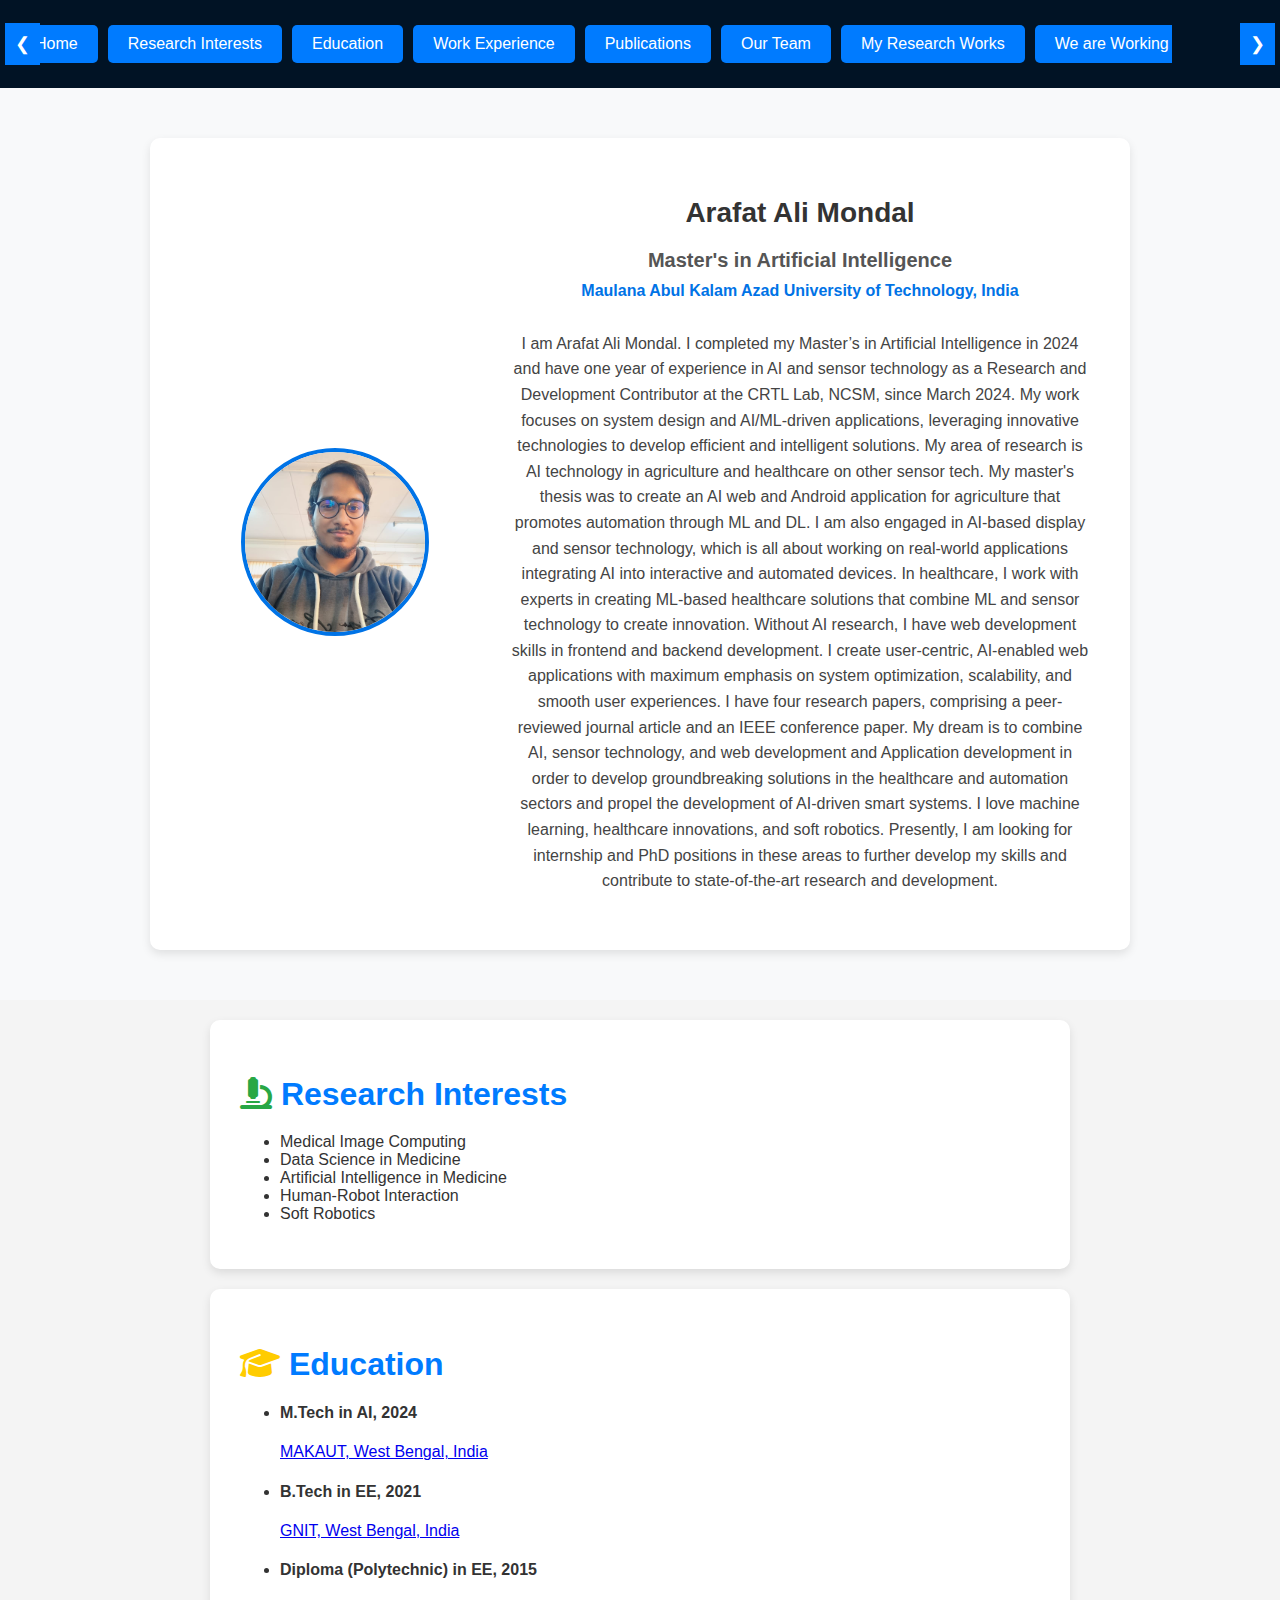
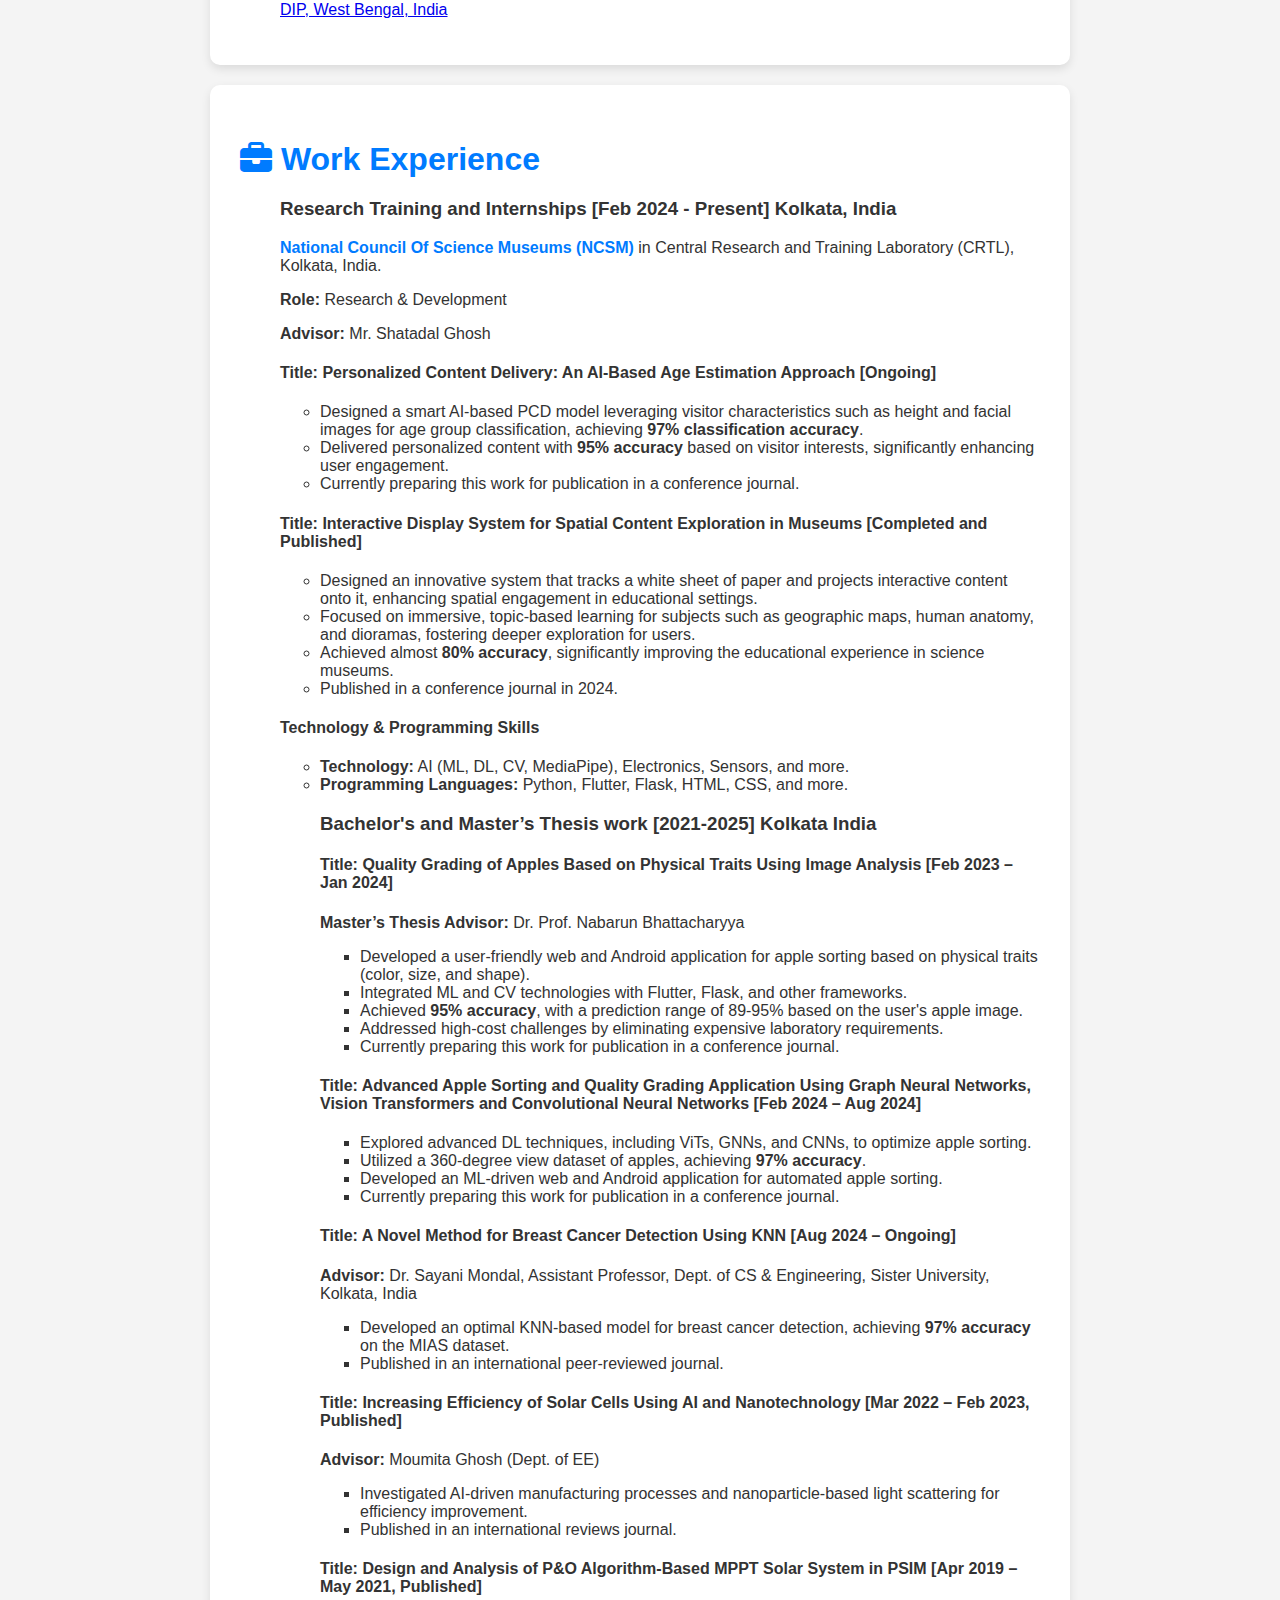
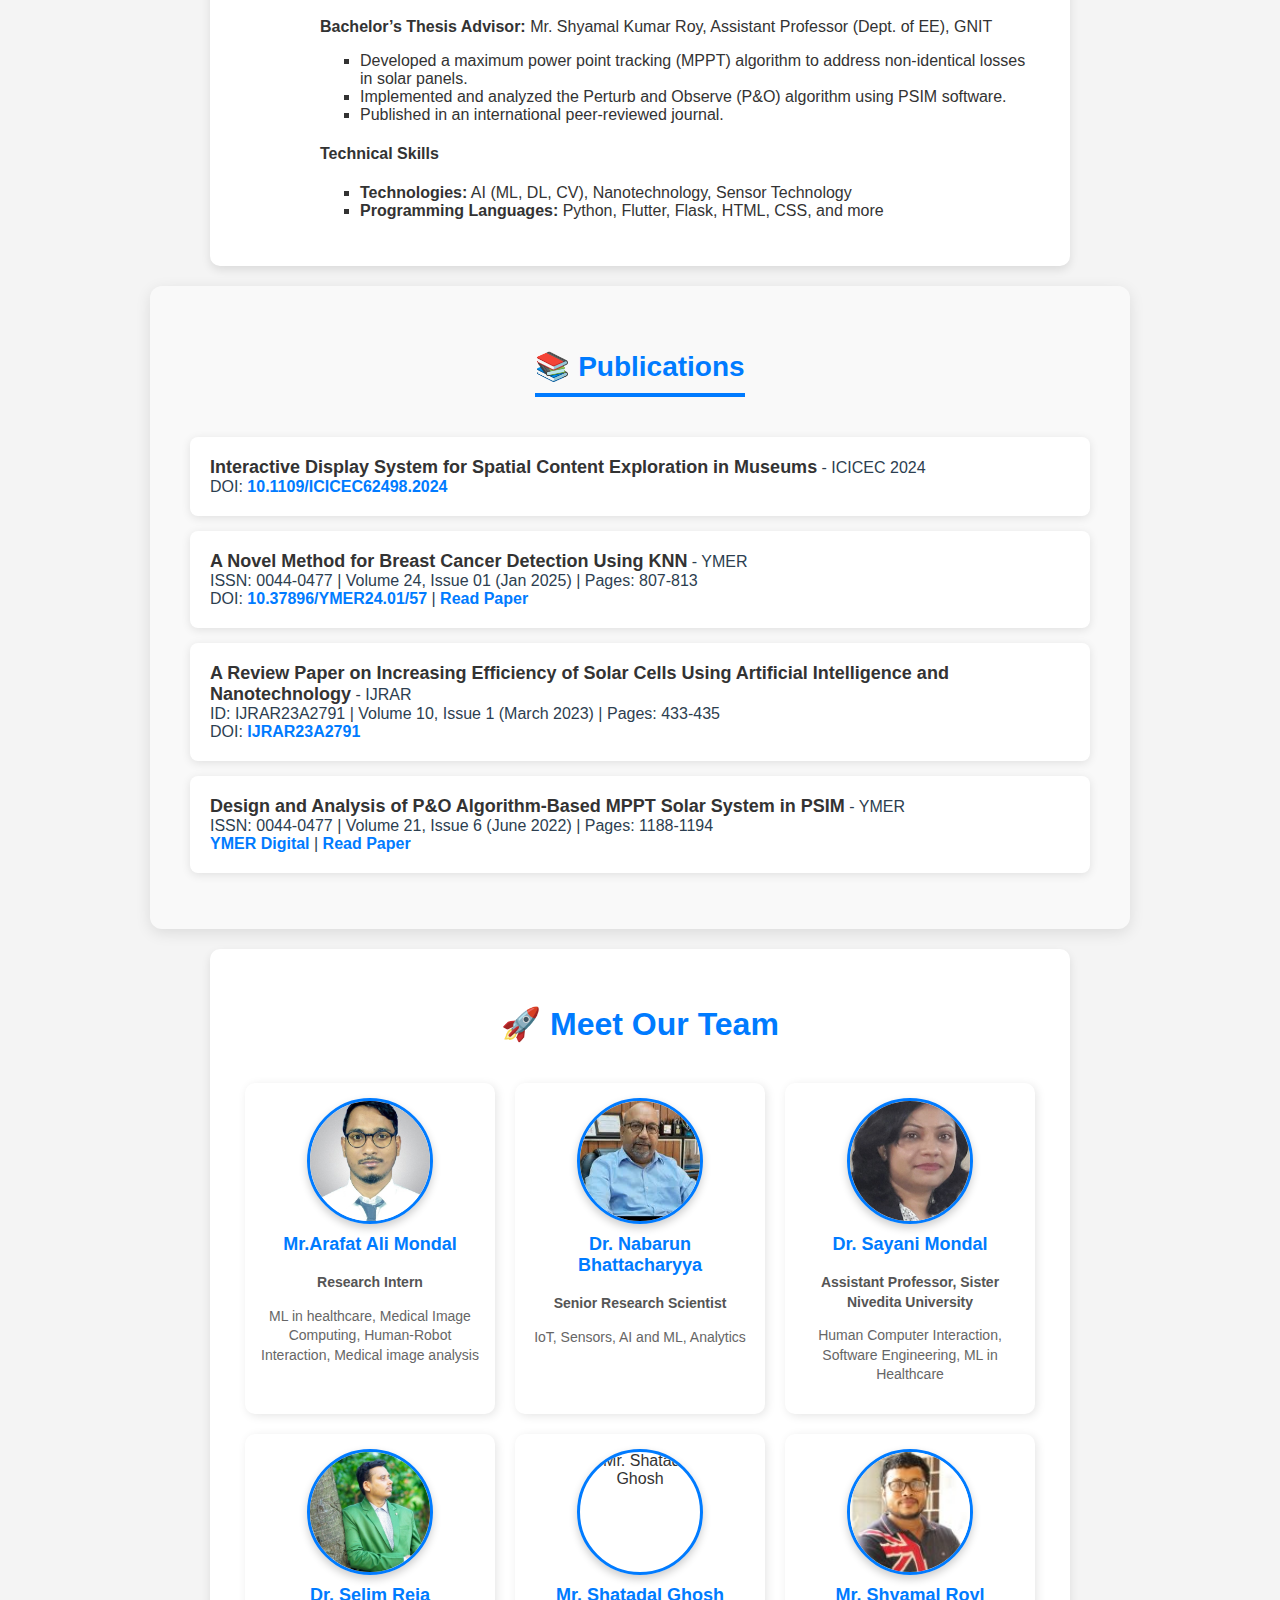
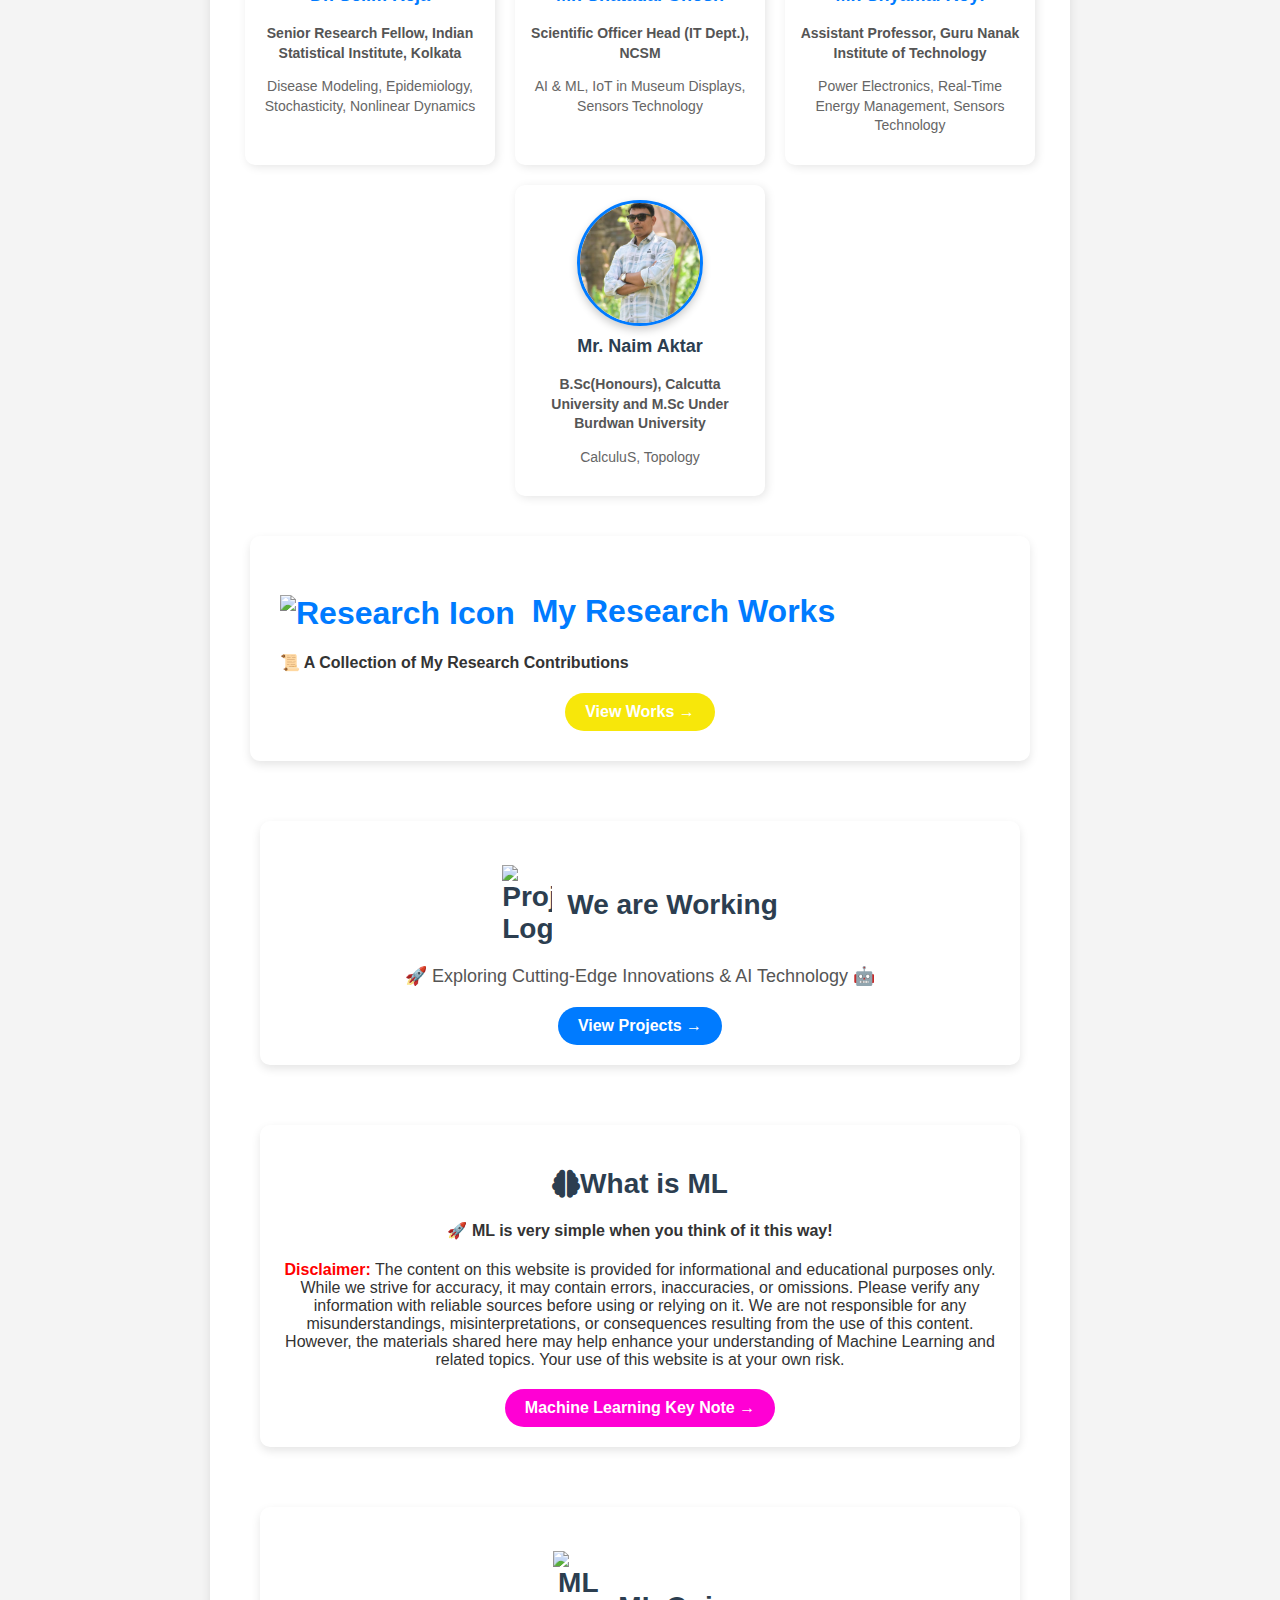
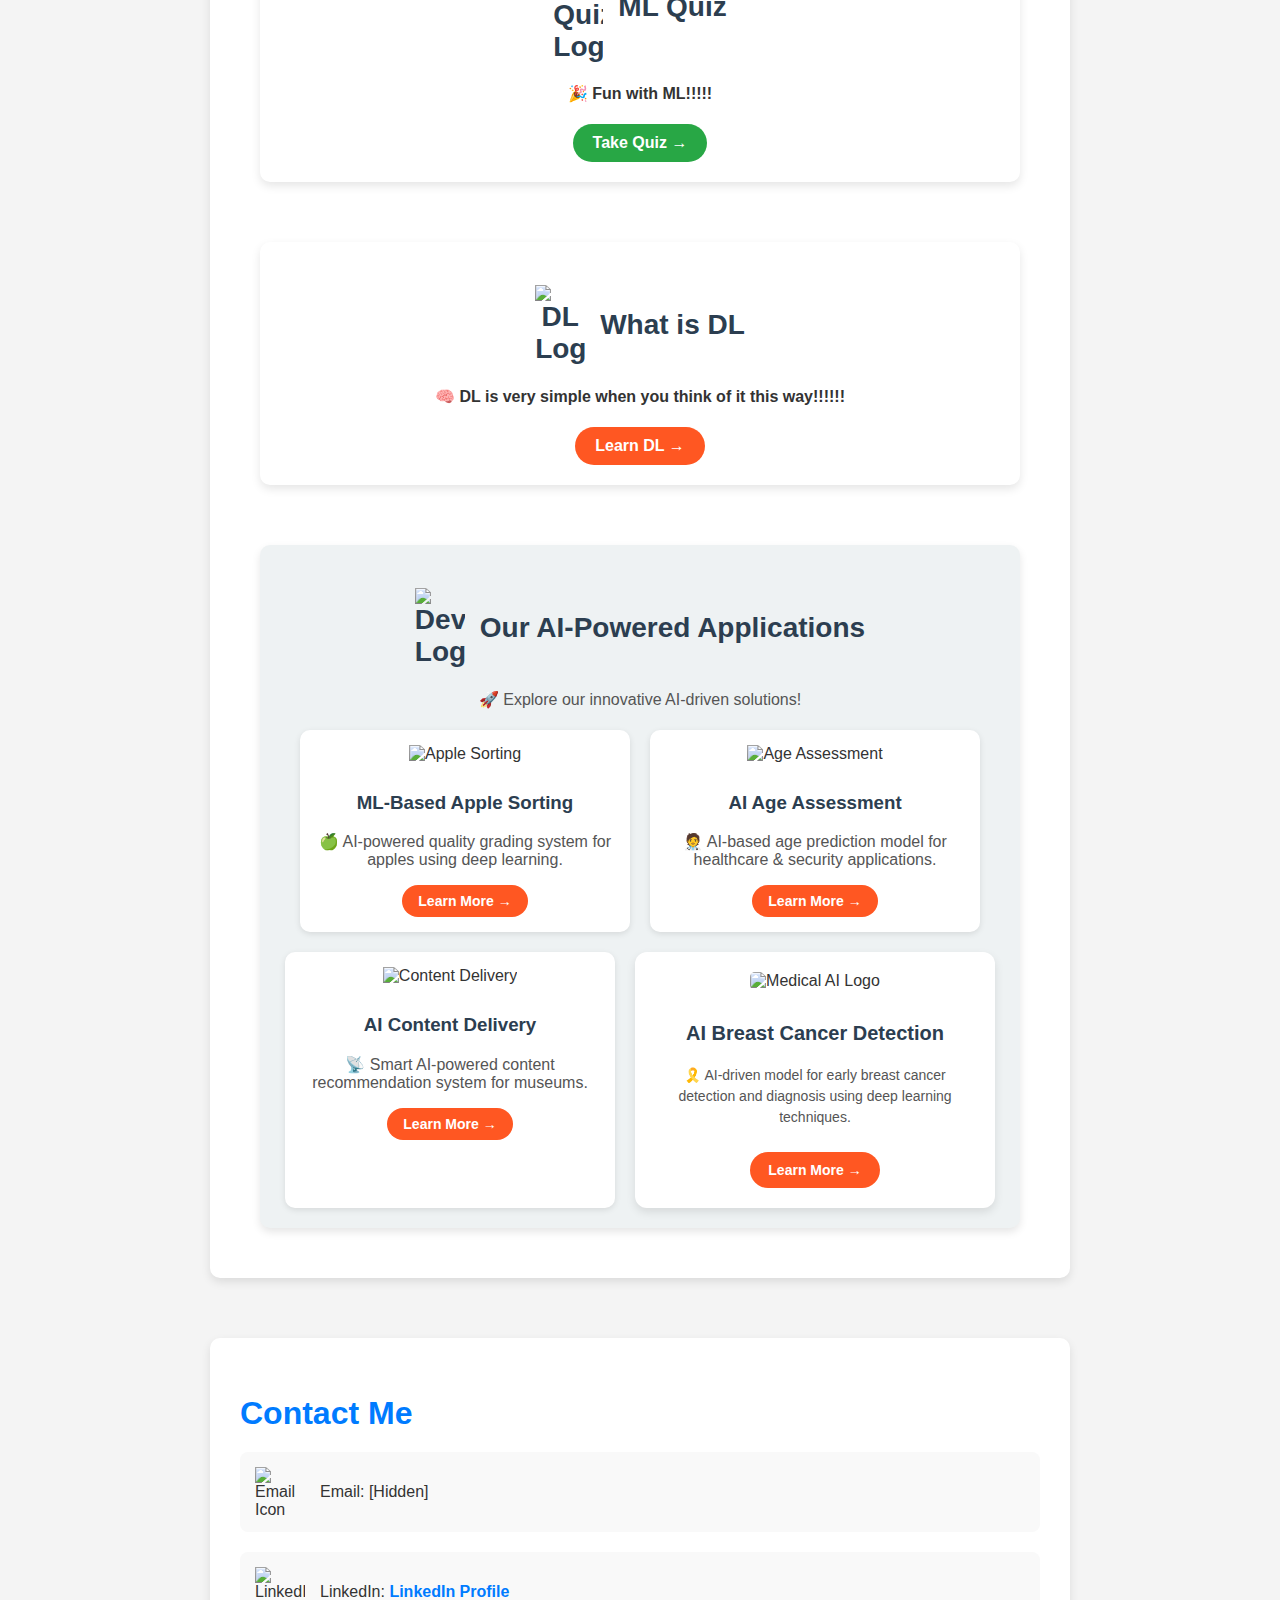
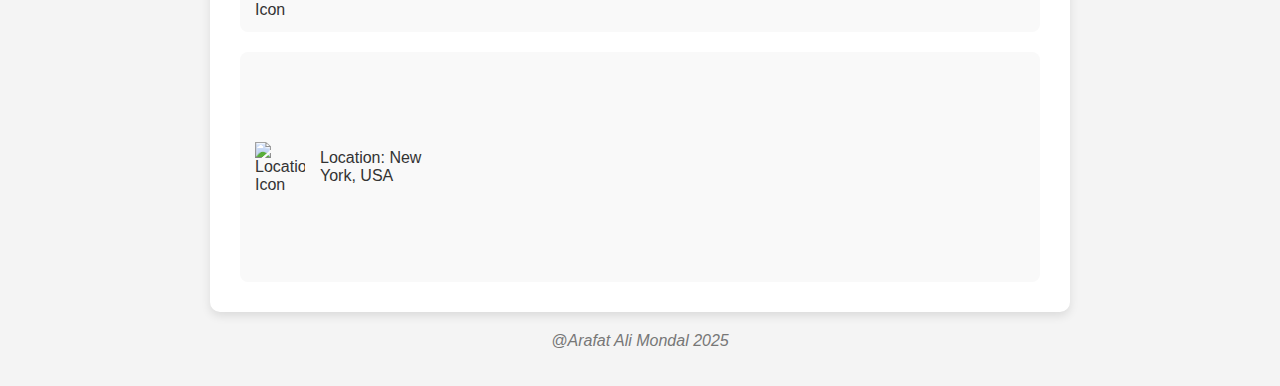
==== index.html @ c60c985b "Update index.html" ====
<!DOCTYPE html>
<html lang="en">
<head>
    <meta charset="UTF-8">
    <meta name="viewport" content="width=device-width, initial-scale=1.0">
    <title>AI Lab - Arafat Ali Mondal</title>
    <link rel="stylesheet" href="https://cdnjs.cloudflare.com/ajax/libs/font-awesome/6.4.2/css/all.min.css">
    <style>
        /* General Styles */
        body {
            font-family: Arial, sans-serif;
            margin: 0;
            padding: 0;
            background: #f4f4f4;
            color: #333;
            transition: background 0.5s ease, color 0.5s ease;
        }

        /* Horizontal Scrollable Navigation */
        .scroll-nav-container {
            display: flex;
            align-items: center;
            background: #011325;
            padding: 10px 0;
            position: relative;
        }

        .scroll-nav {
            display: flex;
            overflow-x: auto;
            scroll-behavior: smooth;
            white-space: nowrap;
            width: 90%;
            padding: 10px;
            scrollbar-width: none; /* Hide scrollbar for Firefox */
        }

        .scroll-nav::-webkit-scrollbar {
            display: none; /* Hide scrollbar for Chrome, Safari */
        }

        .scroll-nav a {
            flex: 0 0 auto;
            padding: 10px 20px;
            margin: 5px;
            background: #007bff;
            color: white;
            text-decoration: none;
            border-radius: 5px;
            transition: background 0.3s;
        }

        .scroll-nav a:hover {
            background: #0056b3;
        }

        /* Scroll Buttons */
        .scroll-btn {
            background: #007bff;
            color: white;
            border: none;
            padding: 10px;
            font-size: 18px;
            cursor: pointer;
            position: absolute;
            top: 50%;
            transform: translateY(-50%);
            z-index: 100;
        }

        .scroll-btn.left {
            left: 5px;
        }

        .scroll-btn.right {
            right: 5px;
        }

        .scroll-btn:hover {
            background: #0056b3;
        }
    </style>
</head>
<body>

    <!-- Scrollable Navigation Bar -->
    <div class="scroll-nav-container">
        <button class="scroll-btn left" onclick="scrollLeftNav()">❮</button>
        <div class="scroll-nav" id="scrollNav">
                <a href="#home">Home</a>
                <a href="#research-interests">Research Interests</a>
                <a href="#education">Education </a>
                <a href="#work-experience">Work Experience</a>
                <a href="#publications">Publications</a>
                <a href="#ourteam">Our Team</a>
                <a href="#On Going Projects">My Research Works</a>
                <a href="#We are Working">We are Working</a>

                <!-- <li><a href="#My research works">On Going Projects</a></li> -->
                <a href="#ml">What is ML </a>
                <a href="#ml">ML Quiz Game</a>
                <a href="#DL">What is DL</a>
                <a href="#our-application">Our Application</a>

                <!-- <li><a href="#OurTeam">Our Team</a></li> -->
            <a href="#contact">Contact</a>
        </div>
        <button class="scroll-btn right" onclick="scrollRightNav()">❯</button>
    </div>

    <script>
        function scrollLeftNav() {
            document.getElementById("scrollNav").scrollBy({
                left: -150,
                behavior: "smooth"
            });
        }

        function scrollRightNav() {
            document.getElementById("scrollNav").scrollBy({
                left: 150,
                behavior: "smooth"
            });
        }
    </script>

    </div>

        </section> 
        <section class="hero" id="home">
            <div class="hero-container">
                <!-- Left: Profile Image -->
                <div class="hero-image">
                    <img src="my image .jpg"  alt="Arafat Ali Mondal">
                </div>
        
                <!-- Right: Content -->
                <div class="hero-content">
                    <h1>Arafat Ali Mondal</h1>
                    <h3>Master's in Artificial Intelligence</h3>
                    <a href="https://www.makautexam.net/" target="_blank" class="university-link">
                        Maulana Abul Kalam Azad University of Technology, India
                    </a>
                    <p>I am Arafat Ali Mondal. I completed my Master’s in Artificial Intelligence in 2024 and have one year of experience in AI and sensor technology as a Research and Development Contributor at the CRTL Lab, NCSM, since March 2024. My work focuses on system design and AI/ML-driven applications, leveraging innovative technologies to develop efficient and intelligent solutions. My area of research is AI technology in agriculture and healthcare on other sensor tech. My master's thesis was to create an AI web and Android application for agriculture that promotes automation through ML and DL. I am also engaged in AI-based display and sensor technology, which is all about working on real-world applications integrating AI into interactive and automated devices. In healthcare, I work with experts in creating ML-based healthcare solutions that combine ML and sensor technology to create innovation. Without AI research, I have web development skills in frontend and backend development. I create user-centric, AI-enabled web applications with maximum emphasis on system optimization, scalability, and smooth user experiences. I have four research papers, comprising a peer-reviewed journal article and an IEEE conference paper. My dream is to combine AI, sensor technology, and web development and Application development in order to develop groundbreaking solutions in the healthcare and automation sectors and propel the development of AI-driven smart systems. I love machine learning, healthcare innovations, and soft robotics. Presently, I am looking for internship and PhD positions in these areas to further develop my skills and contribute to state-of-the-art research and development. 
                    </p>
        </section>
        <!-- Research Interests -->
        <section id="research-interests" class="content-box">
            <h2>
                <i class="fas fa-microscope" style="color: #28a745;"></i> Research Interests
            </h2>
            <ul>
                <li>Medical Image Computing</li>
                <li>Data Science in Medicine</li>
                <li>Artificial Intelligence in Medicine</li>
                <li>Human-Robot Interaction</li>
                <li>Soft Robotics</li>
            </ul>
        </section>

        <!-- Education -->
        <section id="education" class="content-box">
            <h2>
                <i class="fas fa-graduation-cap" style="color: #ffcc00;"></i> Education
            </h2>
            <ul>
                <li>
                    <h4>M.Tech in AI, 2024</h4>
                    <a href="https://www.makautexam.net/" target="_blank">
                        MAKAUT, West Bengal, India
                    </a>
                </li>
                <li>
                    <h4>B.Tech in EE, 2021</h4>
                    <a href="https://gnit.ac.in/" target="_blank">
                        GNIT, West Bengal, India
                    </a>
                </li>
                <li>
                    <h4>Diploma (Polytechnic) in EE, 2015</h4>
                    <a href="https://www.dip.rahul.ac.in/" target="_blank">
                        DIP, West Bengal, India
                    </a>
                </li>
            </ul>
        </section>
    </div>

    <script>
        function toggleSidebar() {
            const sidebar = document.getElementById("sidebar");
            sidebar.classList.toggle("active");
        }
    </script>
 <head>
    <link rel="stylesheet" href="https://cdnjs.cloudflare.com/ajax/libs/font-awesome/6.4.2/css/all.min.css">
</head>
<body>


             <section id="work-experience" class="content-box">
    <h2>
        <i class="fas fa-briefcase" style="color: #007bff;"></i> Work Experience
    </h2>
    <ul>
        <head> 
<h3>Research Training and Internships [Feb 2024 - Present] Kolkata, India</h3>
<p>
    <a href="https://ncsm.gov.in/" target="_blank" style="text-decoration: none; font-weight: bold; color: #007BFF;">
        National Council Of Science Museums (NCSM)
    </a> 
    in Central Research and Training Laboratory (CRTL), Kolkata, India.
</p>
<p><strong>Role:</strong> Research & Development </p>
    </p> <strong>Advisor:</strong> Mr. Shatadal Ghosh</p>
<h4>Title: Personalized Content Delivery: An AI-Based Age Estimation Approach  [Ongoing]</h4>
<ul>
    <li>Designed a smart AI-based PCD model leveraging visitor characteristics such as height and facial images for age group classification, achieving <strong>97% classification accuracy</strong>.</li>
    <li>Delivered personalized content with <strong>95% accuracy</strong> based on visitor interests, significantly enhancing user engagement.</li>
    <li>Currently preparing this work for publication in a conference journal.</li>
</ul>

<h4> Title: Interactive Display System for Spatial Content Exploration in Museums  [Completed and Published] </h4>
<ul>
    <li>Designed an innovative system that tracks a white sheet of paper and projects interactive content onto it, enhancing spatial engagement in educational settings.</li>
    <li>Focused on immersive, topic-based learning for subjects such as geographic maps, human anatomy, and dioramas, fostering deeper exploration for users.</li>
    <li>Achieved almost <strong>80% accuracy</strong>, significantly improving the educational experience in science museums.</li>
    <li>Published in a conference journal in 2024.</li>
</ul>

<h4>Technology & Programming Skills</h4>
<ul>
    <li><strong>Technology:</strong> AI (ML, DL, CV, MediaPipe), Electronics, Sensors, and more.</li>
    <li><strong>Programming Languages:</strong> Python, Flutter, Flask, HTML, CSS, and more.</li>
<h3>Bachelor's and Master’s Thesis work [2021-2025]  Kolkata India</h3>

<h4> Title: Quality Grading of Apples Based on Physical Traits Using Image Analysis [Feb 2023 – Jan 2024]</h4>
<p><strong>Master’s Thesis Advisor:</strong> Dr. Prof. Nabarun Bhattacharyya </p>
<ul>
    <li>Developed a user-friendly web and Android application for apple sorting based on physical traits (color, size, and shape).</li>
    <li>Integrated ML and CV technologies with Flutter, Flask, and other frameworks.</li>
    <li>Achieved <strong>95% accuracy</strong>, with a prediction range of 89-95% based on the user's apple image.</li>
    <li>Addressed high-cost challenges by eliminating expensive laboratory requirements.</li>
    <li>Currently preparing this work for publication in a conference journal.</li>
</ul>

<h4>Title: Advanced Apple Sorting and Quality Grading Application Using Graph Neural Networks, Vision Transformers and Convolutional Neural Networks [Feb 2024 – Aug 2024]</h4>
<ul>
    <li>Explored advanced DL techniques, including ViTs, GNNs, and CNNs, to optimize apple sorting.</li>
    <li>Utilized a 360-degree view dataset of apples, achieving <strong>97% accuracy</strong>.</li>
    <li>Developed an ML-driven web and Android application for automated apple sorting.</li>
    <li>Currently preparing this work for publication in a conference journal.</li>
</ul>

<h4>Title: A Novel Method for Breast Cancer Detection Using KNN  [Aug 2024 – Ongoing]</h4>
<strong>Advisor:</strong> Dr. Sayani Mondal, Assistant Professor, Dept. of CS & Engineering, Sister University, Kolkata, India</p>
<ul>
    <li>Developed an optimal KNN-based model for breast cancer detection, achieving <strong>97% accuracy</strong> on the MIAS dataset.</li>
    <li>Published in an international peer-reviewed journal.</li>
</ul>

<h4> Title: Increasing Efficiency of Solar Cells Using AI and Nanotechnology  [Mar 2022 – Feb 2023, Published]</h4>
<strong>Advisor:</strong> Moumita Ghosh (Dept. of EE)</p>
<ul>
    <li>Investigated AI-driven manufacturing processes and nanoparticle-based light scattering for efficiency improvement.</li>
    <li>Published in an international reviews journal.</li>
</ul>

<h4>Title: Design and Analysis of P&O Algorithm-Based MPPT Solar System in PSIM  [Apr 2019 – May 2021, Published]</h4>
 <strong>Bachelor’s Thesis Advisor:</strong> Mr. Shyamal Kumar Roy, Assistant Professor (Dept. of EE), GNIT</p>
<ul>
    <li>Developed a maximum power point tracking (MPPT) algorithm to address non-identical losses in solar panels.</li>
    <li>Implemented and analyzed the Perturb and Observe (P&O) algorithm using PSIM software.</li>
    <li>Published in an international peer-reviewed journal.</li>
</ul>

<h4>Technical Skills</h4>
<ul>
    <li><strong>Technologies:</strong> AI (ML, DL, CV), Nanotechnology, Sensor Technology</li>
    <li><strong>Programming Languages:</strong> Python, Flutter, Flask, HTML, CSS, and more</li>
</ul>
</section>
</ul>
</section>
<section id="publications" class="content-box">
    <h2>📚 Publications</h2>
    <ul>
        <head>
            <style>
                /* Modern Publications Section Styling */
                #publications {
                    background: #f9f9f9;
                    color: #2c3e50;
                    padding: 40px;
                    border-radius: 12px;
                    box-shadow: 0 4px 15px rgba(0, 0, 0, 0.1);
                    width: 80%;
                    max-width: 900px;
                    margin: auto;
                    font-family: 'Poppins', sans-serif;
                    text-align: center;
                }

                #publications h2 {
                    font-size: 28px;
                    color: #007bff;
                    border-bottom: 4px solid #007bff;
                    display: inline-block;
                    padding-bottom: 10px;
                    margin-bottom: 20px;
                }

                #publications ul {
                    list-style: none;
                    padding: 0;
                    margin-top: 20px;
                }

                #publications li {
                    background: #ffffff;
                    padding: 20px;
                    margin: 15px 0;
                    border-radius: 8px;
                    box-shadow: 0 2px 10px rgba(0, 0, 0, 0.1);
                    transition: transform 0.2s;
                    text-align: left;
                }

                #publications li:hover {
                    transform: translateY(-3px);
                }

                #publications strong {
                    font-size: 18px;
                    color: #333;
                }

                #publications a {
                    color: #007bff;
                    text-decoration: none;
                    font-weight: bold;
                }

                #publications a:hover {
                    text-decoration: underline;
                    color: #0056b3;
                }
            </style>
        </head>

        <ul>
            <li>
                <strong>Interactive Display System for Spatial Content Exploration in Museums</strong> - ICICEC 2024  
                <br> DOI: <a href="https://doi.org/10.1109/ICICEC62498.2024">10.1109/ICICEC62498.2024</a>
            </li>
            
            <li>
                <strong>A Novel Method for Breast Cancer Detection Using KNN</strong> - YMER  
                <br> ISSN: 0044-0477 | Volume 24, Issue 01 (Jan 2025) | Pages: 807-813  
                <br> DOI: <a href="https://doi.org/10.37896/YMER24.01/57">10.37896/YMER24.01/57</a> |  
                <a href="https://www.researchgate.net/publication/388364146_A_Novel_Method_for_Breast_Cancer_Detection_Using_KNN">Read Paper</a>
            </li>

            <li>
                <strong>A Review Paper on Increasing Efficiency of Solar Cells Using Artificial 
                    Intelligence and Nanotechnology</strong> - IJRAR  
                <br> ID: IJRAR23A2791 | Volume 10, Issue 1 (March 2023) | Pages: 433-435  
                <br> DOI: <a href="http://doi.one/10.1729/Journal.33448">IJRAR23A2791</a>
            </li>

            <li>
                <strong>Design and Analysis of P&O Algorithm-Based MPPT Solar System in PSIM</strong> - YMER  
                <br> ISSN: 0044-0477 | Volume 21, Issue 6 (June 2022) | Pages: 1188-1194  
                <br> <a href="http://ymerdigital.com">YMER Digital</a> |  
                <a href="https://www.researchgate.net/profile/Arafat-Mondal/publication/379994375_Design_and_Analysis_of_PO_algorithm_based_MPPT_solar_system_in_PSIM/links/66263d8d43f8df018d1faf2b/Design-and-Analysis-of-P-O-algorithm-based-MPPT-solar-system-in-PSIM.pdf">Read Paper</a>
            </li>
        </ul>
    </ul>
</section>

    
</ul>

        <section id="ourteam" class="content-box">
            <h2 style="text-align: center;">🚀 Meet Our Team</h2>
            <div class="team-container"> 

<div class="team-container">
<div class="team-member">
    <img src="my image 2.jpg" alt="Mr.Arafat Ali Mondal">
    <h3><a href="https://www.researchgate.net/profile/Arafat-Mondal?ev=hdr_xprf" target="_blank">Mr.Arafat Ali Mondal</a></h3>
    <p class="position">Research Intern</p>
    <p>ML in healthcare, Medical Image Computing, Human-Robot Interaction, Medical image analysis</p>
</div>

<div class="team-member">
    <img src="Nabarun .jpg">
    <h3><a href="https://g.co/kgs/9DHS9hb" target="_blank">Dr. Nabarun Bhattacharyya</a></h3>
    <!-- <h3>Prof. Nabarun Bhattacharyya</h3> -->
    <p class="position">Senior Research Scientist</p>
    <p>IoT, Sensors, AI and ML, Analytics</p>
</div>

<div class="team-member">
    <img src="sayani maaa.jpg" alt="Dr.Sayani Mondal">
    <h3><a href="https://nitsikkim.ac.in/cse/profile.php?sn=790" target="_blank">Dr. Sayani Mondal</a></h3>
    <p class="position">Assistant Professor, Sister Nivedita University</p>
    <p>Human Computer Interaction, Software Engineering, ML in Healthcare</p>
</div>
<div class="team-member">
    <img src="selim dada.jpg" alt="Dr.Selim Reja">
    <h3><a href="https://sites.google.com/view/selimreja/home?authuser=0" target="_blank">Dr. Selim Reja</a></h3>
    <p class="position">Senior Research Fellow, Indian Statistical Institute, Kolkata</p>
    <p>Disease Modeling, Epidemiology, Stochasticity, Nonlinear Dynamics</p>
</div>

<div class="team-member">
    <img src="images/shatadal.jpg" alt="Mr. Shatadal Ghosh">
    <h3><a href="https://www.linkedin.com/in/shatadal-ghosh-5abaa256/?originalSubdomain=inf" target="_blank">Mr. Shatadal Ghosh</a></h3>
    <p class="position">Scientific Officer Head (IT Dept.), NCSM</p>
    <p>AI & ML, IoT in Museum Displays, Sensors Technology</p>
</div>

<div class="team-member">
    <img src="citations.jpeg" alt="Mr. Shyamal Roy">
    <h3><a href="https://gnit.irins.org/profile/201343" target="_blank">Mr. Shyamal Royl</a></h3>
    <p class="position">Assistant Professor, Guru Nanak Institute of Technology</p>
    <p>Power Electronics, Real-Time Energy Management, Sensors Technology</p>
</div>

<div class="team-member">
    <img src="naim.jpg" alt="Naim Aktar">
    <h3>Mr. Naim Aktar</h3>
    <p class="position">B.Sc(Honours), Calcutta University and  M.Sc Under Burdwan University</p>
    <p>CalculuS, Topology</p>
    <head>
    </div>

<!-- -------------------------------------------hhh-------------------------- -->


        <meta charset="UTF-8">
        <meta name="viewport" content="width=device-width, initial-scale=1.0">
        <title>My Research Works</title>
        <link rel="stylesheet" href="styles.css"> <!-- External CSS for styling -->
        <script src="https://kit.fontawesome.com/your-fontawesome-key.js" crossorigin="anonymous"></script>
    </head>
    <body>
        <section id="On Going Projects" class="content-box">
            <h2 class="fade-in">
                
                    <img src="https://cdn-icons-png.flaticon.com/512/2702/2702069.png" alt="Research Icon" class="research-icon"> My Research Works
                </a>
                <h4 class="">📜 A Collection of My Research Contributions</h4>
                
            </h2>
        </p>
        <div style="display: flex; justify-content: center; margin-top: 20px;">
            <a href="My research works.html" target="_blank" style="background: #f7e70a; color: white; padding: 10px 20px; border-radius: 25px; font-size: 16px; text-decoration: none; font-weight: bold;">
                View Works →
            </a>
        </div>
        </section>
        
        <style>
            .research-icon {
                width: 24px;
                height: 24px;
                vertical-align: middle;
                margin-right: 8px;
            }
        </style>
    </h2>
    
<!-- ----------- on going prject ----------- -->

<section id="We are Working" class="content-box" style="text-align: center; padding: 20px;">
    <h2 class="fade-in" style="font-size: 28px; color: #2c3e50; font-weight: bold; display: flex; align-items: center; justify-content: center;">
        <img src="https://cdn-icons-png.flaticon.com/512/3135/3135755.png" 
             alt="Project Logo" 
             style="width: 50px; height: auto; margin-right: 15px;">
        <!-- <a href="" target="_blank" style="text-decoration: none; color: inherit;"> -->
            We are Working
        </a>
    </h2>
    <p style="font-size: 18px; color: #555; margin-top: 10px;">
        🚀 Exploring Cutting-Edge Innovations & AI Technology 🤖
    </p>
    <div style="display: flex; justify-content: center; margin-top: 20px;">
        <a href="We -are- working.html" target="_blank" style="background: #007BFF; color: white; padding: 10px 20px; border-radius: 25px; font-size: 16px; text-decoration: none; font-weight: bold;">
            View Projects →
        </a>
    </div>
</section>


<section id="ml" class="content-box" style="text-align: center; padding: 20px;">
    <h2 class="fade-in" style="font-size: 28px; color: #2c3e50; font-weight: bold; display: flex; align-items: center; justify-content: center;">
        
        <i class="fas fa-brain"></i> What is ML
    </h2>
    <h4 class="">🚀 ML is very simple when you think of it this way!</h4>

    <div class="disclaimer">
        <p>
            <strong style="color: red;">Disclaimer:</strong> 
            The content on this website is provided for informational and educational purposes only. While we strive for accuracy, 
            it may contain errors, inaccuracies, or omissions. Please verify any information with reliable sources before using or 
            relying on it. We are not responsible for any misunderstandings, misinterpretations, or consequences resulting from 
            the use of this content. However, the materials shared here may help enhance your understanding of Machine Learning 
            and related topics. Your use of this website is at your own risk.
        </p>
    </div>

    <div style="display: flex; justify-content: center; margin-top: 20px;">
        <a href="What is Machine Learning.html" target="_blank" style="background: #ff00d4; color: white; padding: 10px 20px; border-radius: 25px; font-size: 16px; text-decoration: none; font-weight: bold;">
            Machine Learning Key Note →
        </a>
    </div>
</section>

<section id="ML Quiz" class="content-box" style="text-align: center; padding: 20px;">
    <h2 class="fade-in" style="font-size: 28px; color: #2c3e50; font-weight: bold; display: flex; align-items: center; justify-content: center;">
        <img src="https://cdn-icons-png.flaticon.com/512/906/906175.png" 
             alt="ML Quiz Logo" 
             style="width: 50px; height: auto; margin-right: 15px;">
        <a href="dl.html" target="_blank" style="text-decoration: none; color: inherit;">ML Quiz</a>
    </h2>
    <h4 class="Jan">🎉 Fun with ML!!!!!</h4>
    <div id="blog-container"></div>
    <div style="display: flex; justify-content: center; margin-top: 20px;">
        <a href="ML Quiz.html" target="_blank" style="background: #28a745; color: white; padding: 10px 20px; border-radius: 25px; font-size: 16px; text-decoration: none; font-weight: bold;">
            Take Quiz →
        </a>
    </div>
</section>

<style>
    .read-more {
        display: inline-block;
        margin-top: 10px;
        padding: 10px 20px;
        background-color: #007BFF;
        color: white;
        text-decoration: none;
        border-radius: 5px;
        transition: background-color 0.3s ease;
    }
    
    .read-more:hover {
        background-color: #0056b3;
    }
</style>

<!-- ------------------ DL model----------- -->
<section id="DL" class="content-box" style="text-align: center; padding: 20px;">
<h2 class="fade-in" style="font-size: 28px; color: #2c3e50; font-weight: bold; display: flex; align-items: center; justify-content: center;">
<img src="https://cdn-icons-png.flaticon.com/512/4249/4249884.png" 
     alt="DL Logo" 
     style="width: 50px; height: auto; margin-right: 15px;">
<a  target="_blank" style="text-decoration: none; color: inherit;">What is DL</a>
</h2>
<h4 class="">🧠 DL is very simple when you think of it this way!!!!!!</h4>
<div id="blog-container"></div>
<div style="display: flex; justify-content: center; margin-top: 20px;">
<a href="Deep Learning.html" target="_blank" style="background: #ff5722; color: white; padding: 10px 20px; border-radius: 25px; font-size: 16px; text-decoration: none; font-weight: bold;">
    Learn DL →
</a>

</div>
</section>
<!-- ---------------OUR APPLIATION ----- -->
<section id="our-application" class="content-box" style="text-align: center; padding: 20px; background: #eef2f3; border-radius: 10px; box-shadow: 0 4px 8px rgba(0,0,0,0.1);">
    <h2 class="fade-in" style="font-size: 28px; color: #2c3e50; font-weight: bold; display: flex; align-items: center; justify-content: center;">
        <img src="https://cdn-icons-png.flaticon.com/512/1055/1055687.png" 
             alt="Developing Logo" 
             style="width: 50px; height: auto; margin-right: 15px;">
        <span>Our AI-Powered Applications</span>
    </h2>
    <h4 style="color: #555; font-weight: 500;">🚀 Explore our innovative AI-driven solutions!</h4>

    <div style="display: flex; flex-wrap: wrap; justify-content: center; gap: 20px; margin-top: 20px;">
        <!-- Apple Sorting Application -->
        <div style="background: white; padding: 15px; border-radius: 10px; box-shadow: 0 2px 6px rgba(0,0,0,0.1); width: 300px;">
            <img src="https://cdn-icons-png.flaticon.com/512/2921/2921822.png" alt="Apple Sorting" style="width: 60px; margin-bottom: 10px;">
            <h3 style="color: #2c3e50;">ML-Based Apple Sorting</h3>
            <p style="color: #555;">🍏 AI-powered quality grading system for apples using deep learning.</p>
            <a href="Application.html" target="_blank" style="background: #ff5722; color: white; padding: 8px 16px; border-radius: 20px; font-size: 14px; text-decoration: none; font-weight: bold; display: inline-block;">
                Learn More →
            </a>
        </div>

        <!-- Age Assessment Application -->
        <div style="background: white; padding: 15px; border-radius: 10px; box-shadow: 0 2px 6px rgba(0,0,0,0.1); width: 300px;">
            <img src="https://cdn-icons-png.flaticon.com/512/4332/4332636.png" alt="Age Assessment" style="width: 60px; margin-bottom: 10px;">
            <h3 style="color: #2c3e50;">AI Age Assessment</h3>
            <p style="color: #555;">🧑‍⚕️ AI-based age prediction model for healthcare & security applications.</p>
            <a href="Application.html" target="_blank" style="background: #ff5722; color: white; padding: 8px 16px; border-radius: 20px; font-size: 14px; text-decoration: none; font-weight: bold; display: inline-block;">
                Learn More →
            </a>
        </div>

        <!-- Content Delivery Application -->
        <div style="background: white; padding: 15px; border-radius: 10px; box-shadow: 0 2px 6px rgba(0,0,0,0.1); width: 300px;">
            <img src="https://cdn-icons-png.flaticon.com/512/3065/3065263.png" alt="Content Delivery" style="width: 60px; margin-bottom: 10px;">
            <h3 style="color: #2c3e50;">AI Content Delivery</h3>
            <p style="color: #555;">📡 Smart AI-powered content recommendation system for museums.</p>
            <a href="Application.html" target="_blank" style="background: #ff5722; color: white; padding: 8px 16px; border-radius: 20px; font-size: 14px; text-decoration: none; font-weight: bold; display: inline-block;">
                Learn More →
            </a>
        </div>
        <!-- AI Breast Cancer Detection -->
        <div style="background: white; padding: 20px; border-radius: 12px; box-shadow: 0 4px 10px rgba(0,0,0,0.1); width: 320px; text-align: center; transition: transform 0.3s ease-in-out;">
            <img src="https://cdn-icons-png.flaticon.com/512/3135/3135715.png" 
                 alt="Medical AI Logo" 
                 style="width: 70px; height: auto; margin-bottom: 12px; border-radius: 5px;">
            <h3 style="color: #2c3e50; font-size: 20px; font-weight: bold;">AI Breast Cancer Detection</h3>
            <p style="color: #555; font-size: 14px; line-height: 1.5;">🎗️ AI-driven model for early breast cancer detection and diagnosis using deep learning techniques.</p>
            <a href="Application.html" target="_blank" 
               style="background: #ff5722; color: white; padding: 10px 18px; border-radius: 20px; font-size: 14px; text-decoration: none; font-weight: bold; display: inline-block; margin-top: 10px;">
                Learn More →
            </a>
        </div>
    </div>


</div>
</section>

</section>
<script>
function toggleDarkMode() {
document.body.classList.toggle("dark-mode");
}

function showEmail() {
document.getElementById("email-container").innerHTML = '<a href="mailto:arafatpersonal2025@gmail.com">arafatpersonal2025@gmail.com</a>';
}
</script>
<html lang="en">
<head>
    <meta charset="UTF-8">
    <meta name="viewport" content="width=device-width, initial-scale=1.0">
    <title>Contact Me - Arafat Ali Mondal</title>
    <link rel="stylesheet" href="https://cdnjs.cloudflare.com/ajax/libs/font-awesome/6.4.2/css/all.min.css">
    <style>
        /* General Styles */
        body {
            font-family: Arial, sans-serif;
            margin: 0;
            padding: 0;
            background: #f4f4f4;
            color: #333;
            text-align: center;
        }

        .container {
            max-width: 1200px;
            margin: auto;
            padding: 20px;
        }

        h2 {
            font-size: 2rem;
            margin-bottom: 20px;
            color: #007bff;
        }

        /* Contact Section */
        .content-box {
            background: white;
            padding: 30px;
            margin: 20px auto;
            border-radius: 10px;
            box-shadow: 0px 4px 10px rgba(0, 0, 0, 0.1);
            max-width: 800px;
            text-align: left;
        }

        .contact-info {
            display: flex;
            flex-direction: column;
            gap: 20px;
        }

        .contact-item {
            display: flex;
            align-items: center;
            gap: 15px;
            padding: 15px;
            border-radius: 8px;
            background: #f9f9f9;
            transition: transform 0.3s ease, box-shadow 0.3s ease;
        }

        .contact-item:hover {
            transform: translateY(-5px);
            box-shadow: 0px 4px 15px rgba(0, 0, 0, 0.1);
        }

        .contact-icon {
            width: 50px;
            height: 50px;
        }

        .contact-item a {
            color: #007bff;
            text-decoration: none;
            font-weight: bold;
            transition: color 0.3s ease;
        }

        .contact-item a:hover {
            color: #0056b3;
            text-decoration: underline;
        }

        /* Google Map Embed */
        iframe {
            width: 100%;
            height: 200px;
            border: 0;
            border-radius: 8px;
        }

        /* reCAPTCHA Styling */
        .g-recaptcha {
            margin-top: 10px;
        }

        /* Signature */
        .signature {
            margin-top: 20px;
            font-style: italic;
            color: #777;
            text-align: center;
        }

        /* Responsive Design */
        @media screen and (max-width: 768px) {
            .contact-item {
                flex-direction: column;
                text-align: center;
            }

            .contact-icon {
                margin-bottom: 10px;
            }
        }
    </style>
</head>
<body>
    <div class="container">
        <!-- Contact Section -->
        <section id="contact" class="content-box">
            <h2>Contact Me</h2>
            <div class="contact-info">
                <!-- Email Section with reCAPTCHA -->
                <div class="contact-item">
                    <img src="https://cdn-icons-png.flaticon.com/512/732/732200.png" alt="Email Icon" class="contact-icon">
                    <p>Email: <span id="email-container">[Hidden]</span></p>
                    <!-- Google reCAPTCHA -->
                    <div class="g-recaptcha" data-sitekey="YOUR_SITE_KEY" data-callback="showEmail"></div>
                </div>

                <!-- LinkedIn Section -->
                <div class="contact-item">
                    <img src="https://cdn-icons-png.flaticon.com/512/174/174857.png" alt="LinkedIn Icon" class="contact-icon">
                    <p>LinkedIn: <a href="https://www.linkedin.com/in/arafat-ali-mondal-970259264/" target="_blank">LinkedIn Profile</a></p>
                </div>

                <!-- Location Section with Google Map -->
                <div class="contact-item">
                    <img src="https://cdn-icons-png.flaticon.com/512/684/684809.png" alt="Location Icon" class="contact-icon">
                    <p>Location: New York, USA</p>
                    <!-- Google Map Embed -->
                    <iframe 
                        src="https://www.google.com/maps/embed?pb=!1m18!1m12!1m3!1d387193.3059445135!2d-74.25986613799748!3d40.69714941774136!2m3!1f0!2f0!3f0!3m2!1i1024!2i768!4f13.1!3m3!1m2!1s0x89c24fa5d33f083b%3A0xc80b8f06e177fe62!2sNew%20York%2C%20NY%2C%20USA!5e0!3m2!1sen!2sin!4v1698765678901!5m2!1sen!2sin" 
                        allowfullscreen="" 
                        loading="lazy" 
                        referrerpolicy="no-referrer-when-downgrade">
                    </iframe>
                </div>
            </div>
        </section>

        <!-- Signature -->
        <p class="signature">@Arafat Ali Mondal 2025</p>
    </div>

    <!-- Add Google reCAPTCHA Script -->
    <!-- <script src="https://www.google.com/recaptcha/api.js" async defer></script> -->

    <script>
        // Function to show email after reCAPTCHA is completed
        function showEmail() {
            document.getElementById("email-container").innerHTML = '<a href="mailto:arafatpersonal2025@gmail.com">arafatpersonal2025@gmail.com</a>';
        }
    </script>
</body>
</html>
---- styles.css ----
/* Global Styles */
body {
    font-family: Arial, sans-serif;
    margin: 0;
    padding: 20px;
    background-color: #f4f4f4;
}

/* Main Content Box */
.content-box {
    width: 90%;
    max-width: 1200px; /* Increased width */
    margin: auto;
    background: white;
    padding: 20px;
    border-radius: 10px;
    box-shadow: 0px 0px 10px rgba(0, 0, 0, 0.1);
    transition: all 0.3s ease-in-out;
}

/* Team Member Section */
.team-container {
    display: flex;
    flex-wrap: wrap;
    justify-content: center;
    gap: 20px;
    margin-top: 20px;
}

/* Team Member Styling */
.team-member {
    text-align: center;
    width: 220px;
    padding: 15px;
    background: #ffffff;
    border-radius: 10px;
    box-shadow: 2px 2px 10px rgba(0, 0, 0, 0.1);
    transition: transform 0.3s ease-in-out;
}

.team-member:hover {
    transform: scale(1.05);
}

/* Circular Profile Images */
.team-member img {
    width: 120px;
    height: 120px;
    border-radius: 50%;
    object-fit: cover;
    display: block;
    margin: auto;
    border: 3px solid #007bff;
    box-shadow: 0 4px 8px rgba(0, 0, 0, 0.2);
}

/* Team Member Name Styling */
.team-member h3 {
    margin-top: 10px;
    font-size: 18px;
    color: #2c3e50;
}

.team-member a {
    text-decoration: none;
    color: #007bff;
    font-weight: bold;
}

.team-member a:hover {
    text-decoration: underline;
}

/* Position & Description */
.team-member .position {
    font-size: 14px;
    color: #555;
    font-weight: bold;
    margin-bottom: 5px;
}

.team-member p {
    font-size: 14px;
    color: #666;
    line-height: 1.4;
}

/* Responsive Design */

/* Mobile View */
@media (max-width: 600px) {
    body {
        padding: 10px;
    }

    .content-box {
        width: 100%;
        padding: 15px;
    }

    h2 {
        font-size: 20px;
    }

    .article {
        padding: 10px;
    }

    .team-container {
        flex-direction: column;
        align-items: center;
    }

    .team-member {
        width: 90%;
    }
}

/* Tablet View */
@media (min-width: 601px) and (max-width: 1024px) {
    .content-box {
        max-width: 95%;
        padding: 25px;
    }

    .article {
        padding: 20px;
    }

    .team-container {
        justify-content: space-around;
    }
}

/* Desktop View */
@media (min-width: 1025px) {
    .content-box {
        max-width: 1000px; /* Increased for wider view */
    }
}
/* Hero Section */
.hero {
    display: flex;
    justify-content: center;
    align-items: center;
    min-height: 80vh;
    background-color: #f8f9fa;
    padding: 50px 20px;
}

/* Container: Aligns Image & Content */
.hero-container {
    display: flex;
    align-items: center;
    max-width: 900px;
    width: 100%;
    background: #fff;
    border-radius: 10px;
    padding: 40px;
    box-shadow: 0 4px 10px rgba(0, 0, 0, 0.1);
}

/* Left Side: Image */
.hero-image {
    flex: 1;
    text-align: center;
}

.hero-image img {
    width: 180px;
    height: 180px;
    border-radius: 50%;
    object-fit: cover;
    border: 4px solid #0073e6;
}

/* Right Side: Content */
.hero-content {
    flex: 2;
    padding-left: 30px;
}

.hero-content h1 {
    font-size: 28px;
    font-weight: bold;
    color: #333;
    margin-bottom: 5px;
}

.hero-content h3 {
    font-size: 20px;
    color: #555;
    margin-bottom: 10px;
}

.university-link {
    color: #0073e6;
    font-weight: bold;
    text-decoration: none;
    display: inline-block;
    margin-bottom: 15px;
    transition: color 0.3s ease;
}

.university-link:hover {
    color: #004a99;
    text-decoration: underline;
}

.hero-content p {
    font-size: 16px;
    color: #444;
    line-height: 1.6;
}

/* Responsive Design */
@media (max-width: 768px) {
    .hero-container {
        flex-direction: column;
        text-align: center;
        padding: 30px;
    }

    .hero-image {
        margin-bottom: 20px;
    }

    .hero-content {
        padding-left: 0;
    }
}
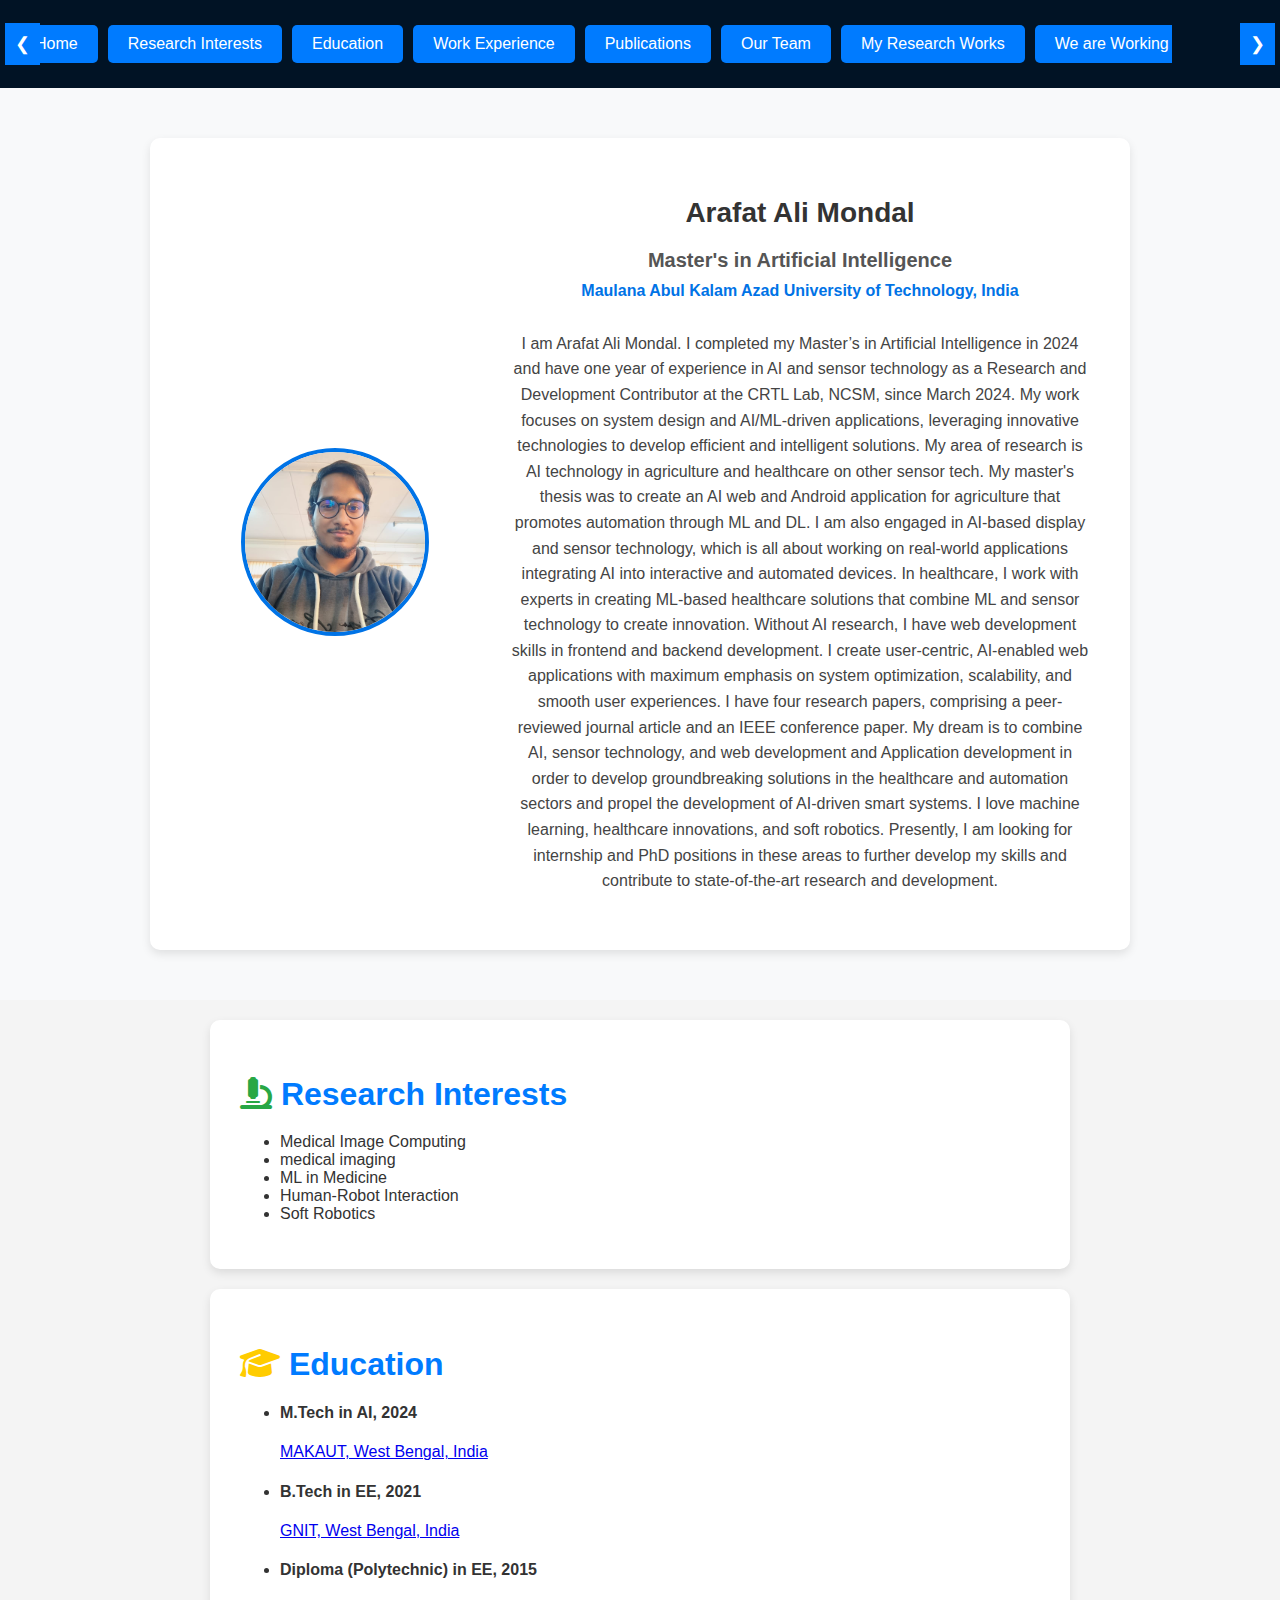
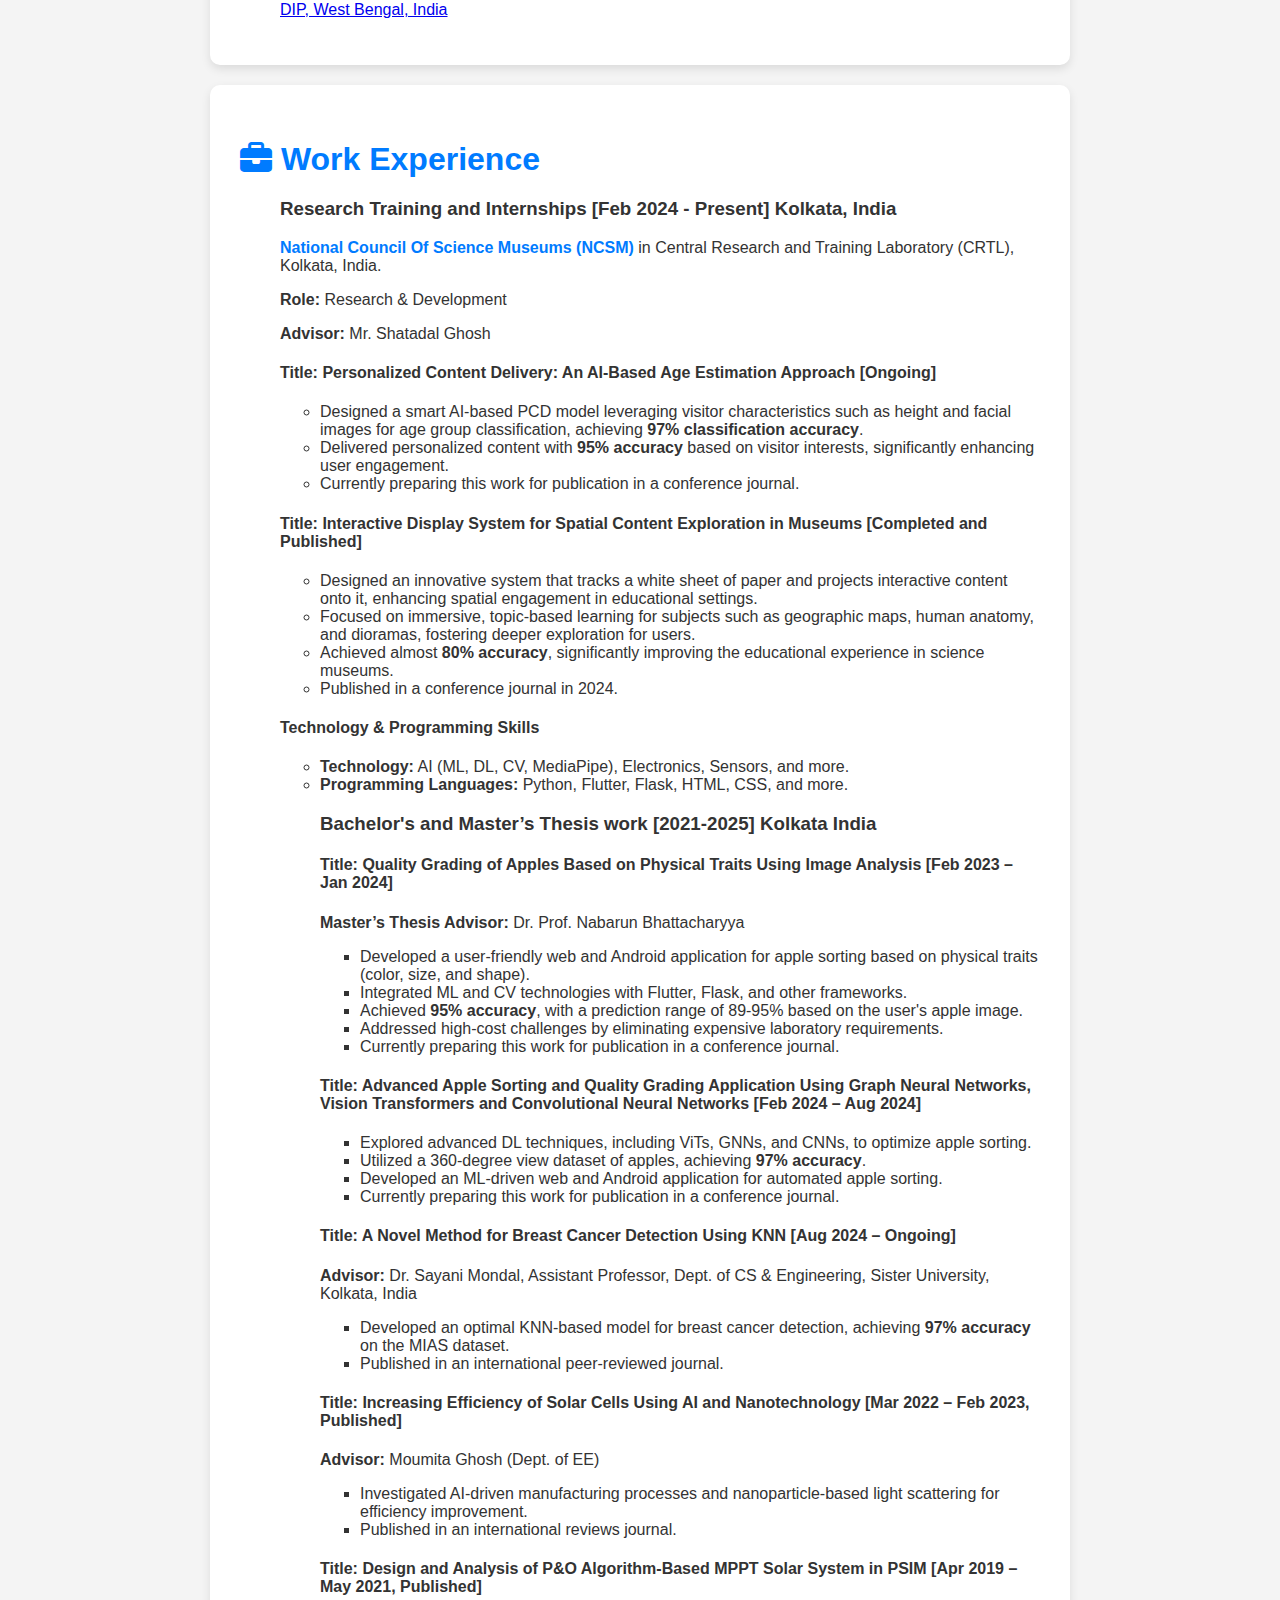
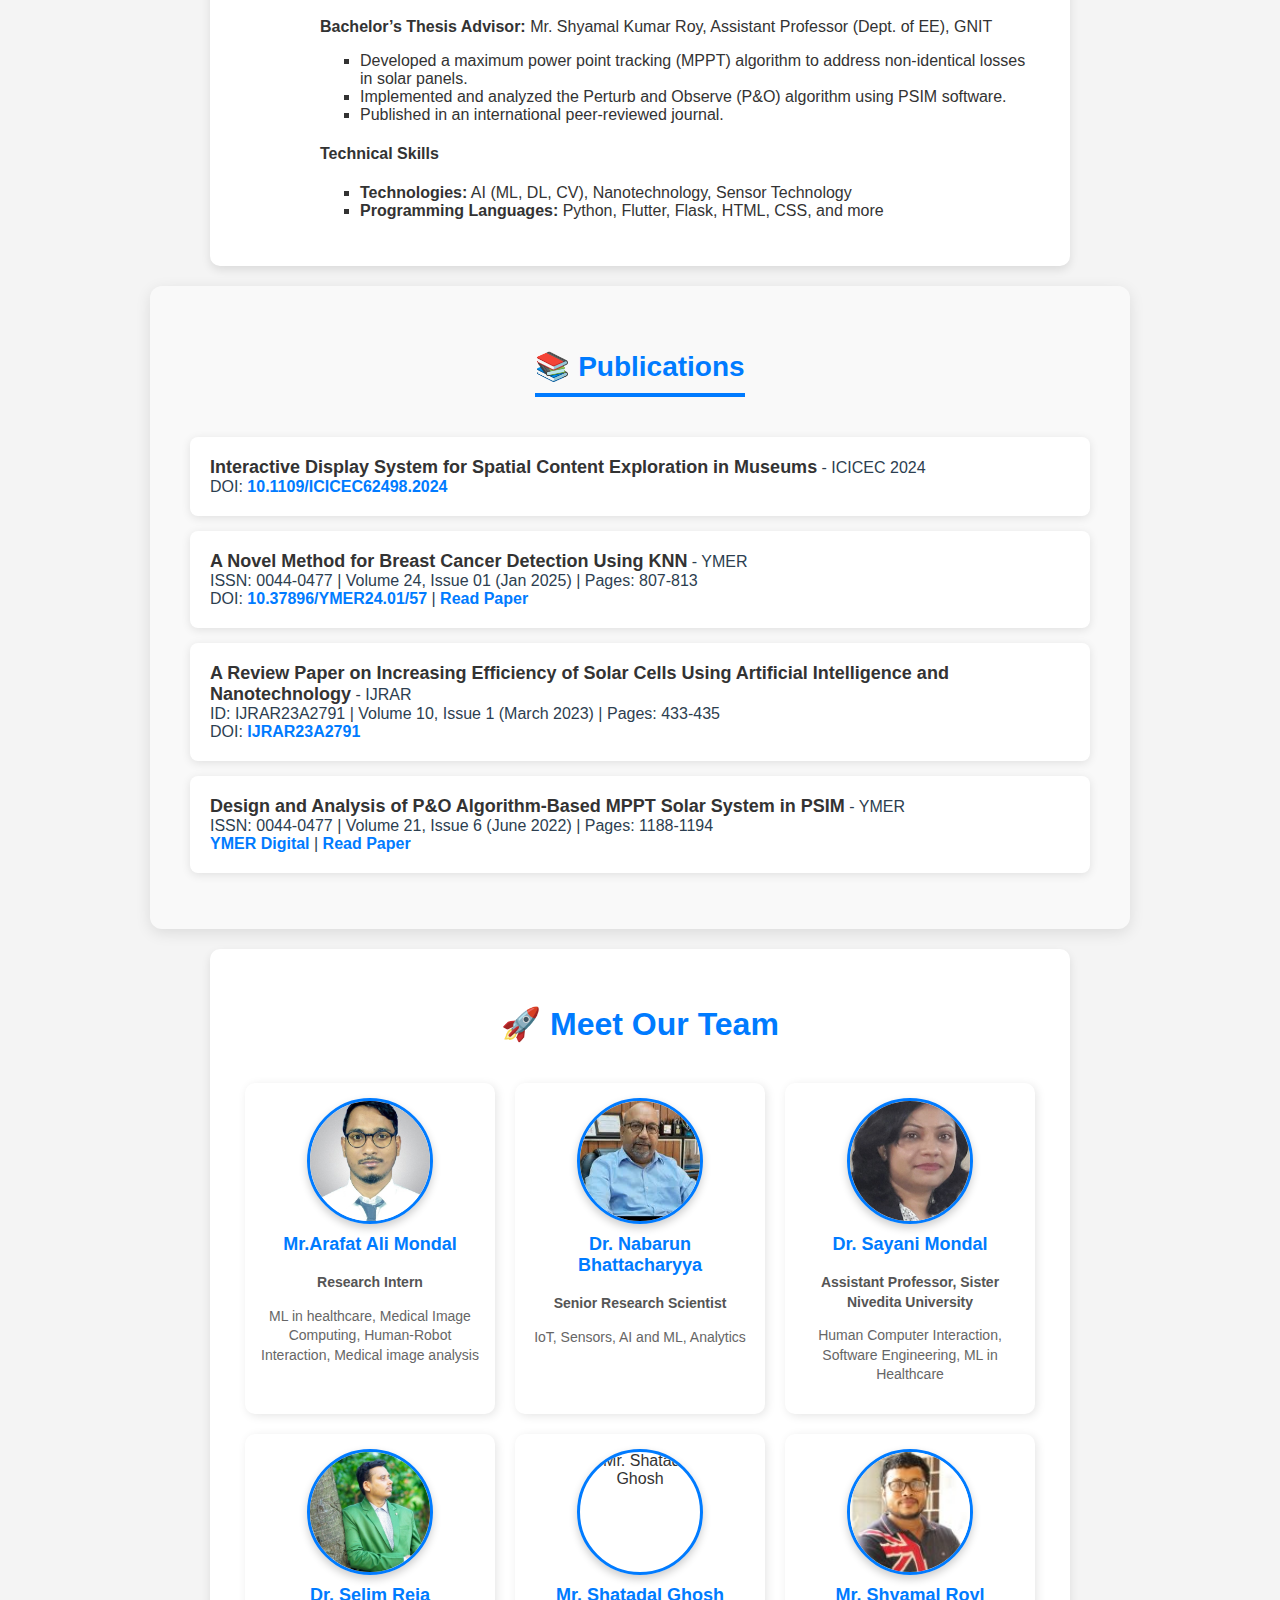
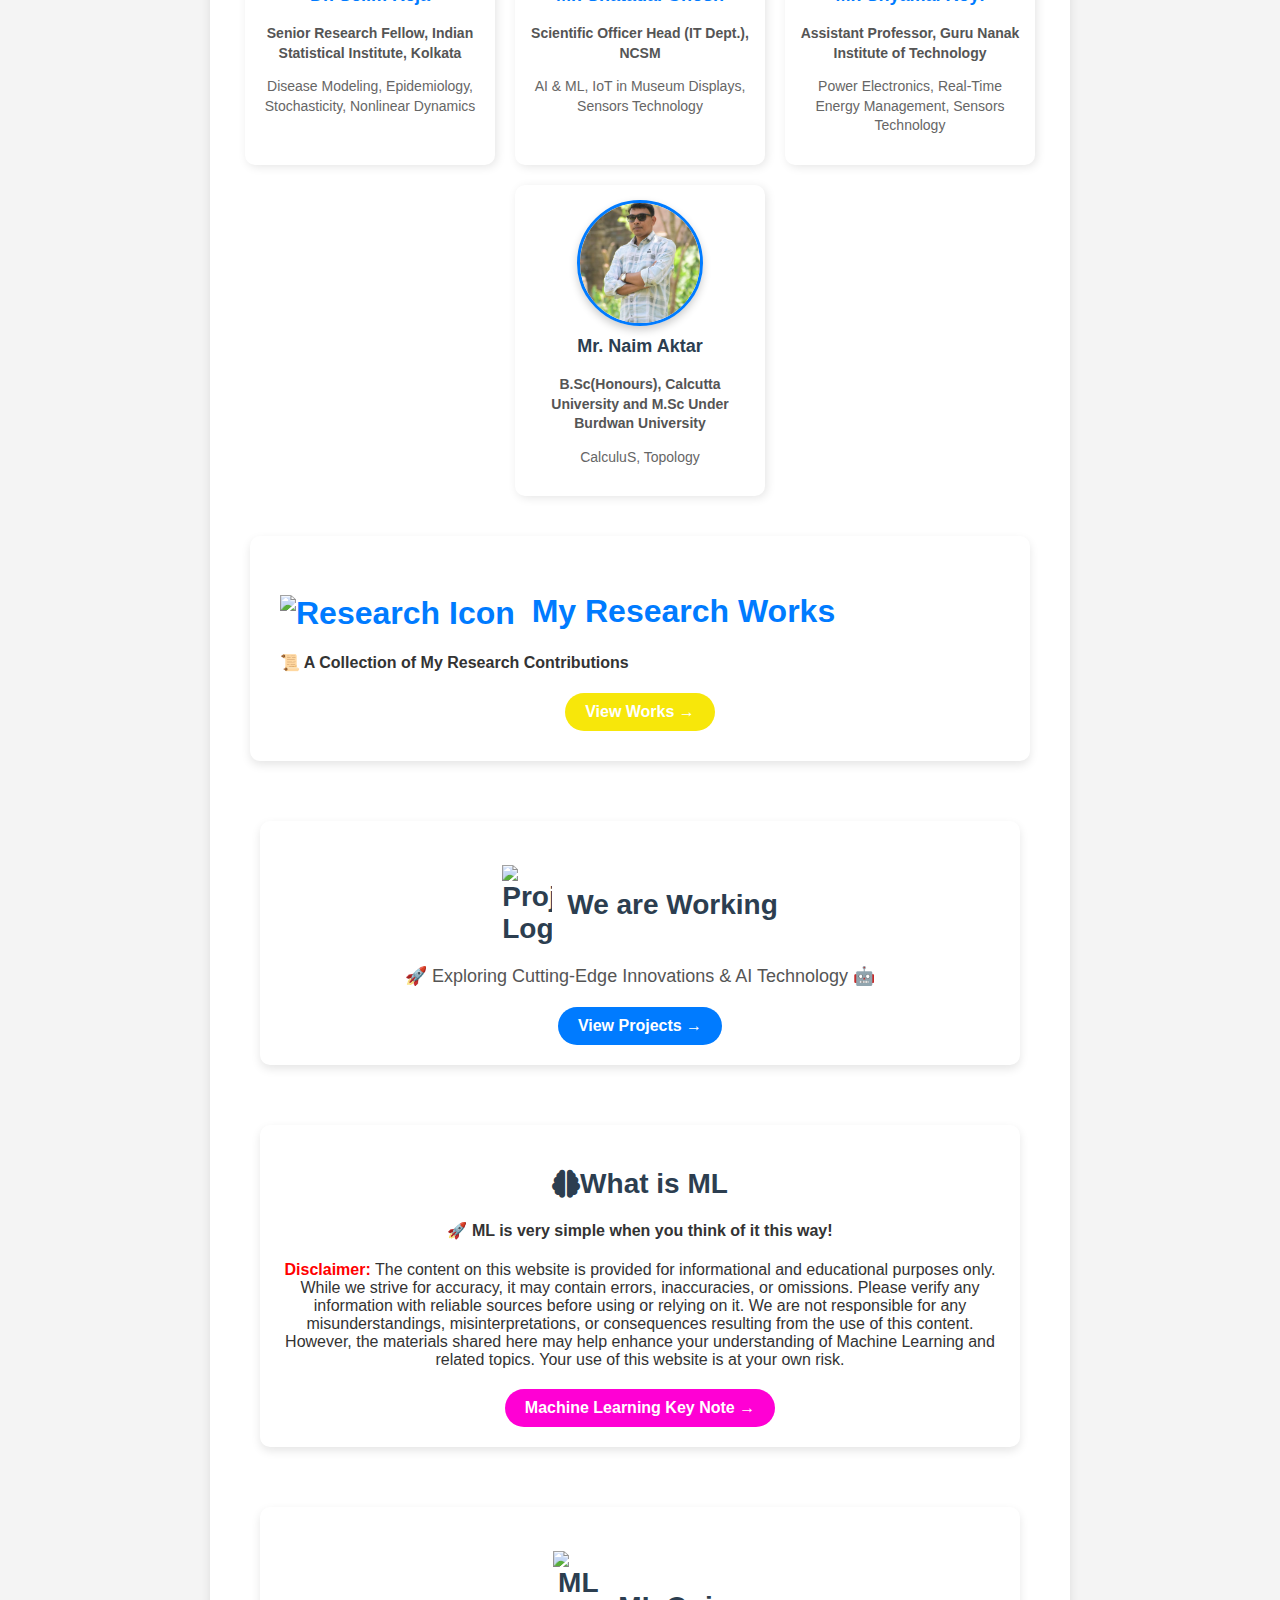
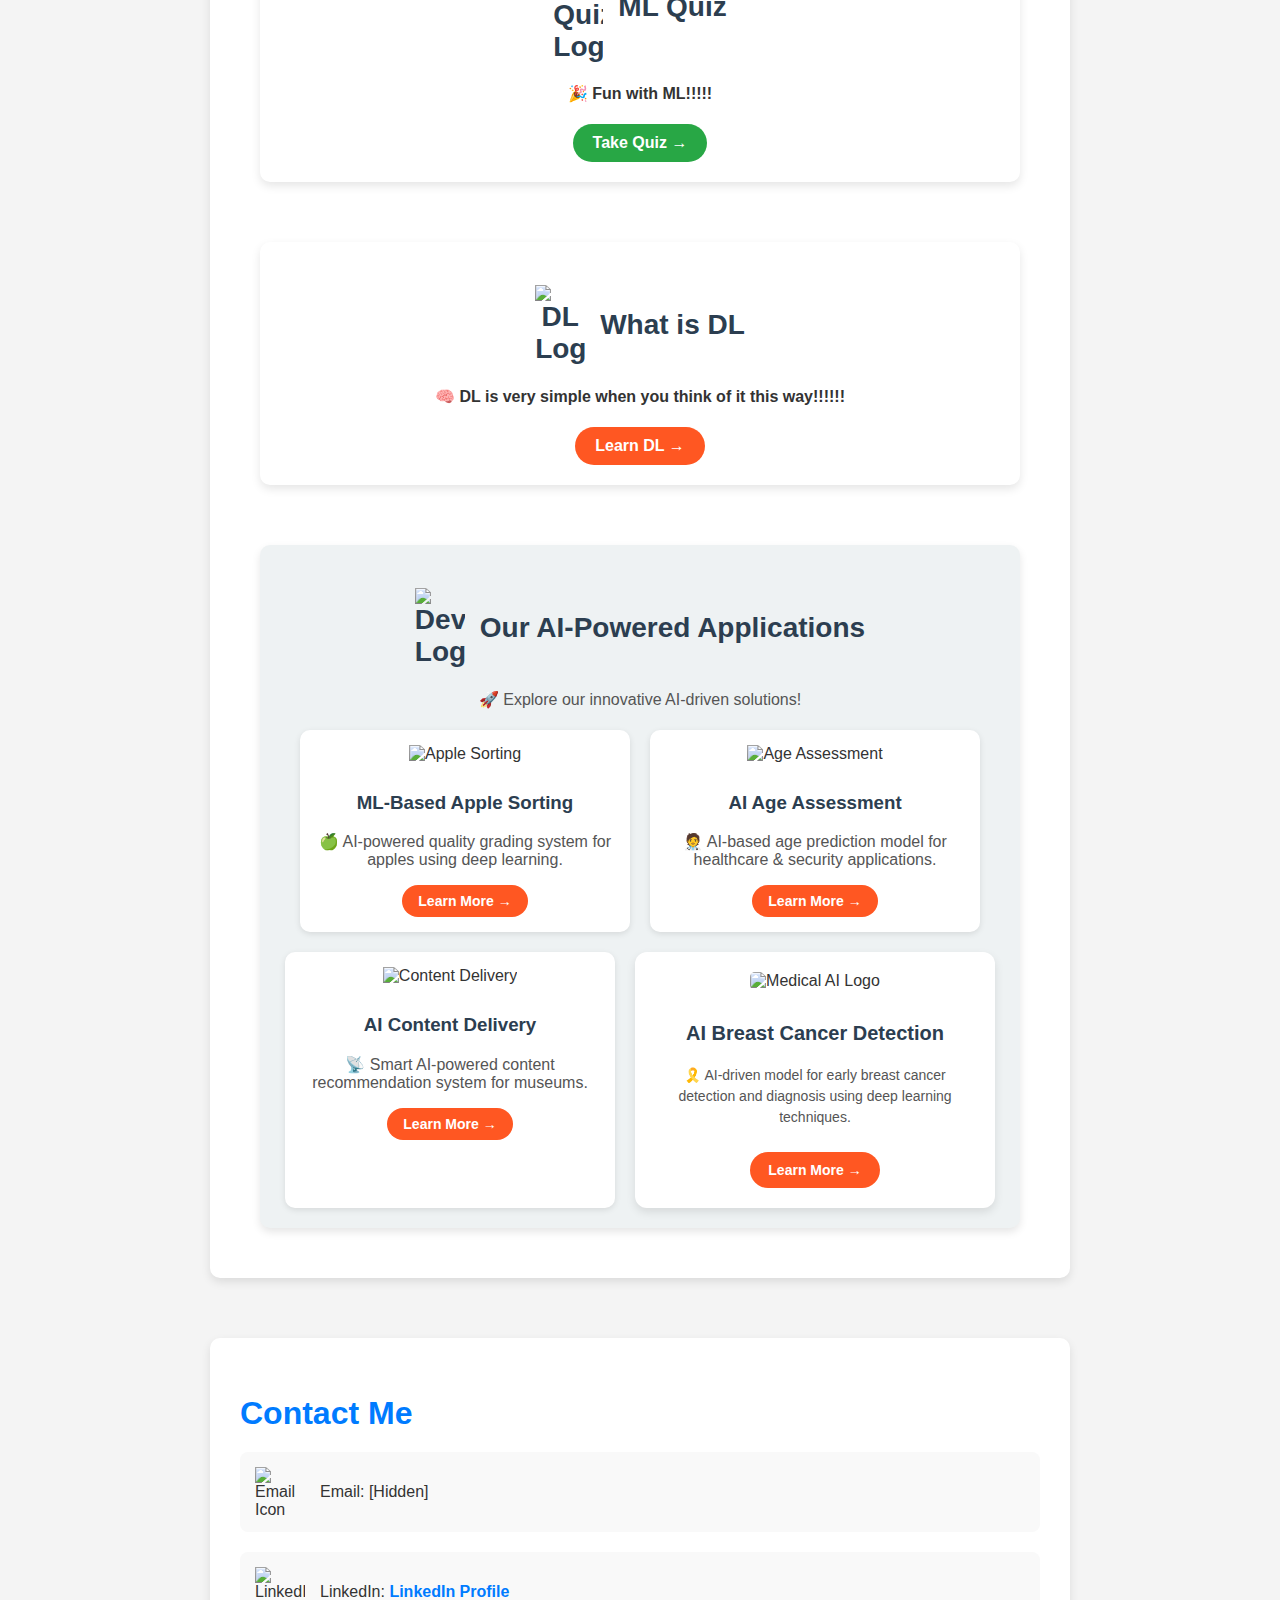
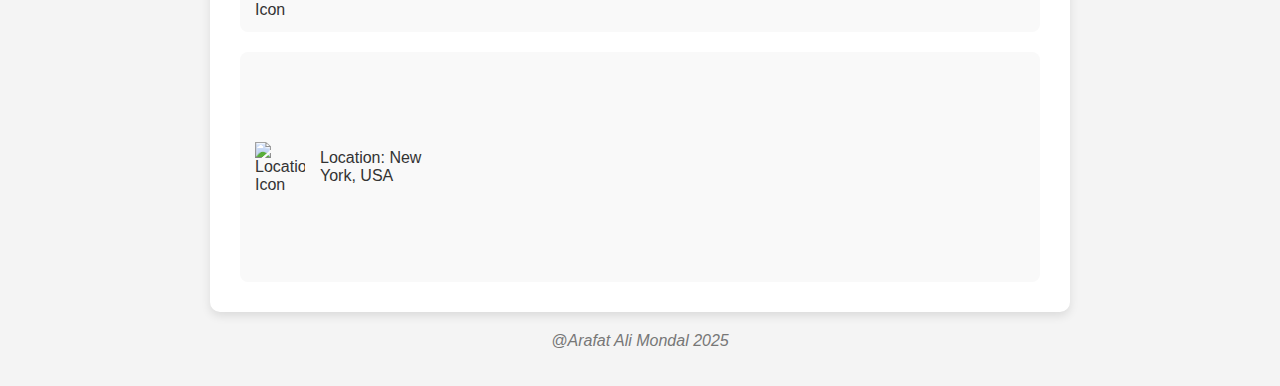
==== commit df01d619: "Update index.html" ====
--- a/index.html
+++ b/index.html
@@ -151,9 +151,9 @@
                 <i class="fas fa-microscope" style="color: #28a745;"></i> Research Interests
             </h2>
             <ul>
-                <li>Medical Image Computing</li>
-                <li>Data Science in Medicine</li>
-                <li>Artificial Intelligence in Medicine</li>
+               <li>Medical Image Computing</li>
+                <li>medical imaging</li>
+                <li>ML in Medicine</li>
                 <li>Human-Robot Interaction</li>
                 <li>Soft Robotics</li>
             </ul>
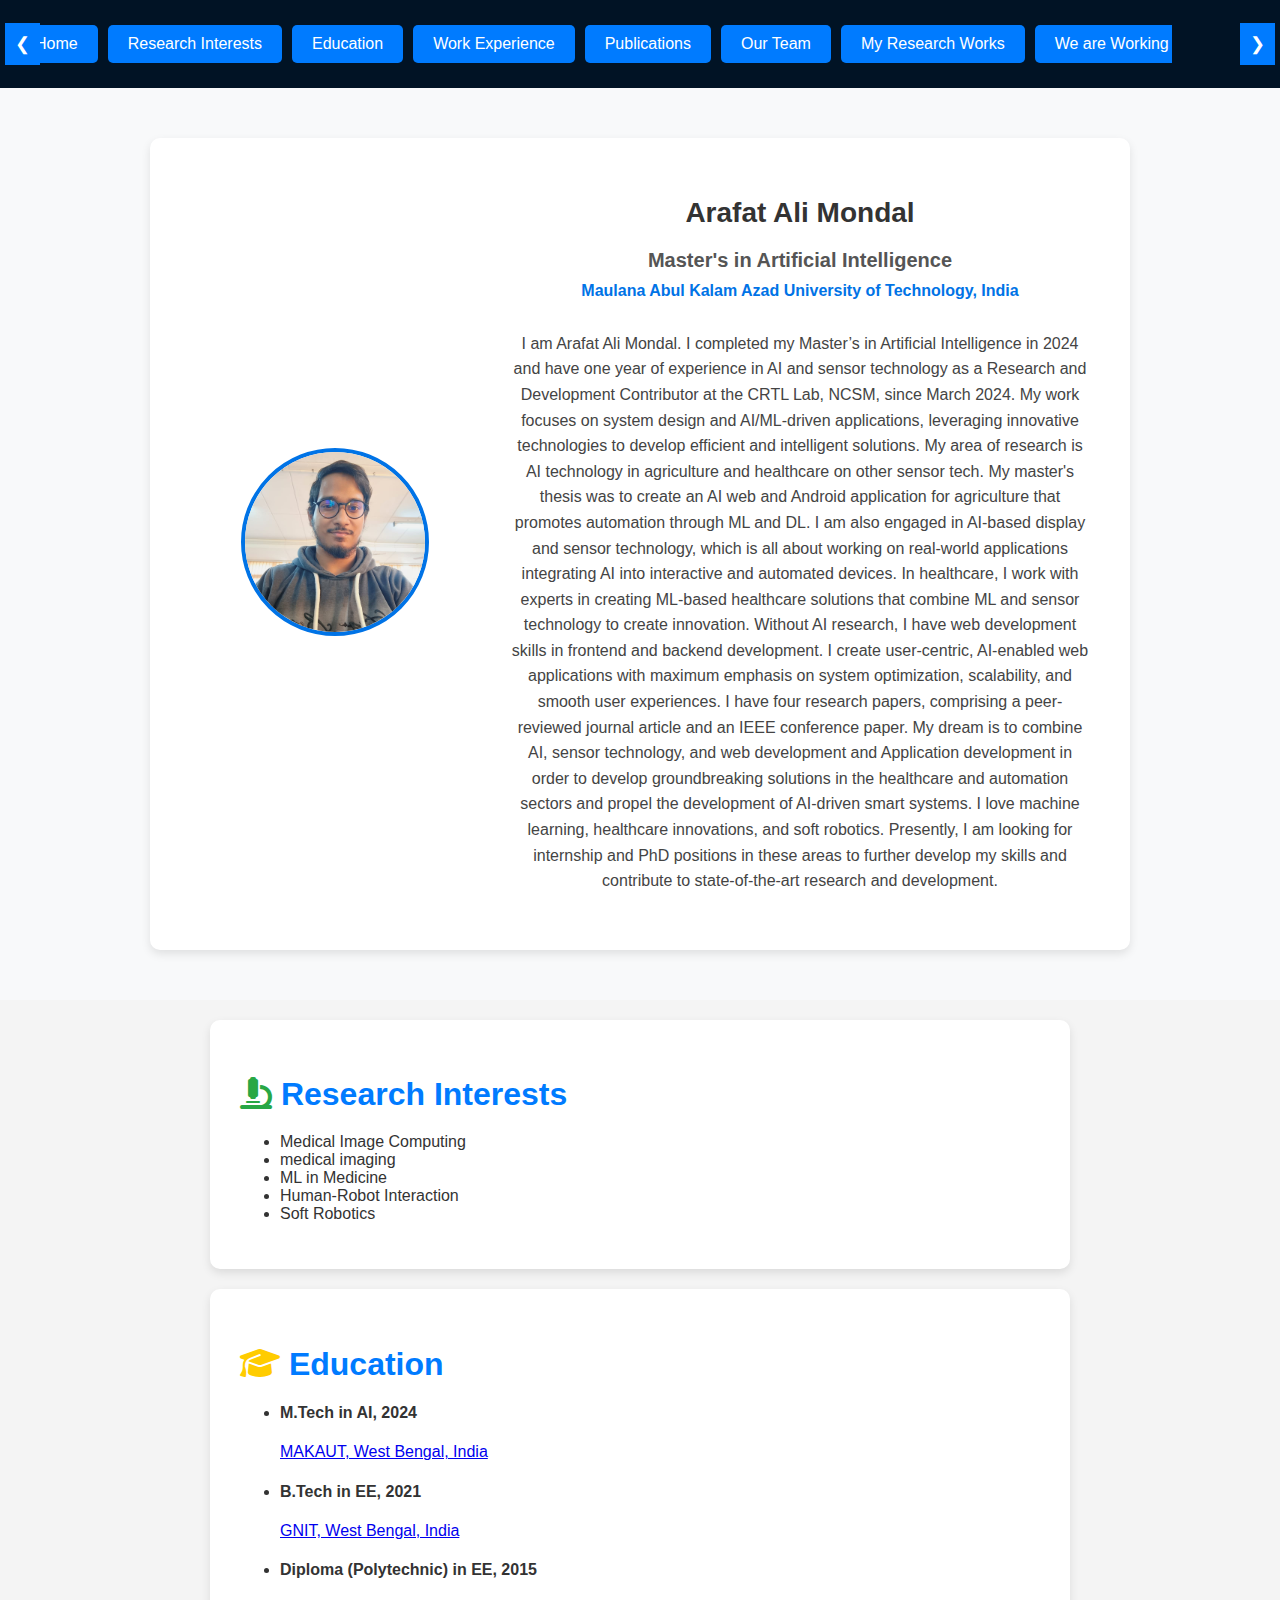
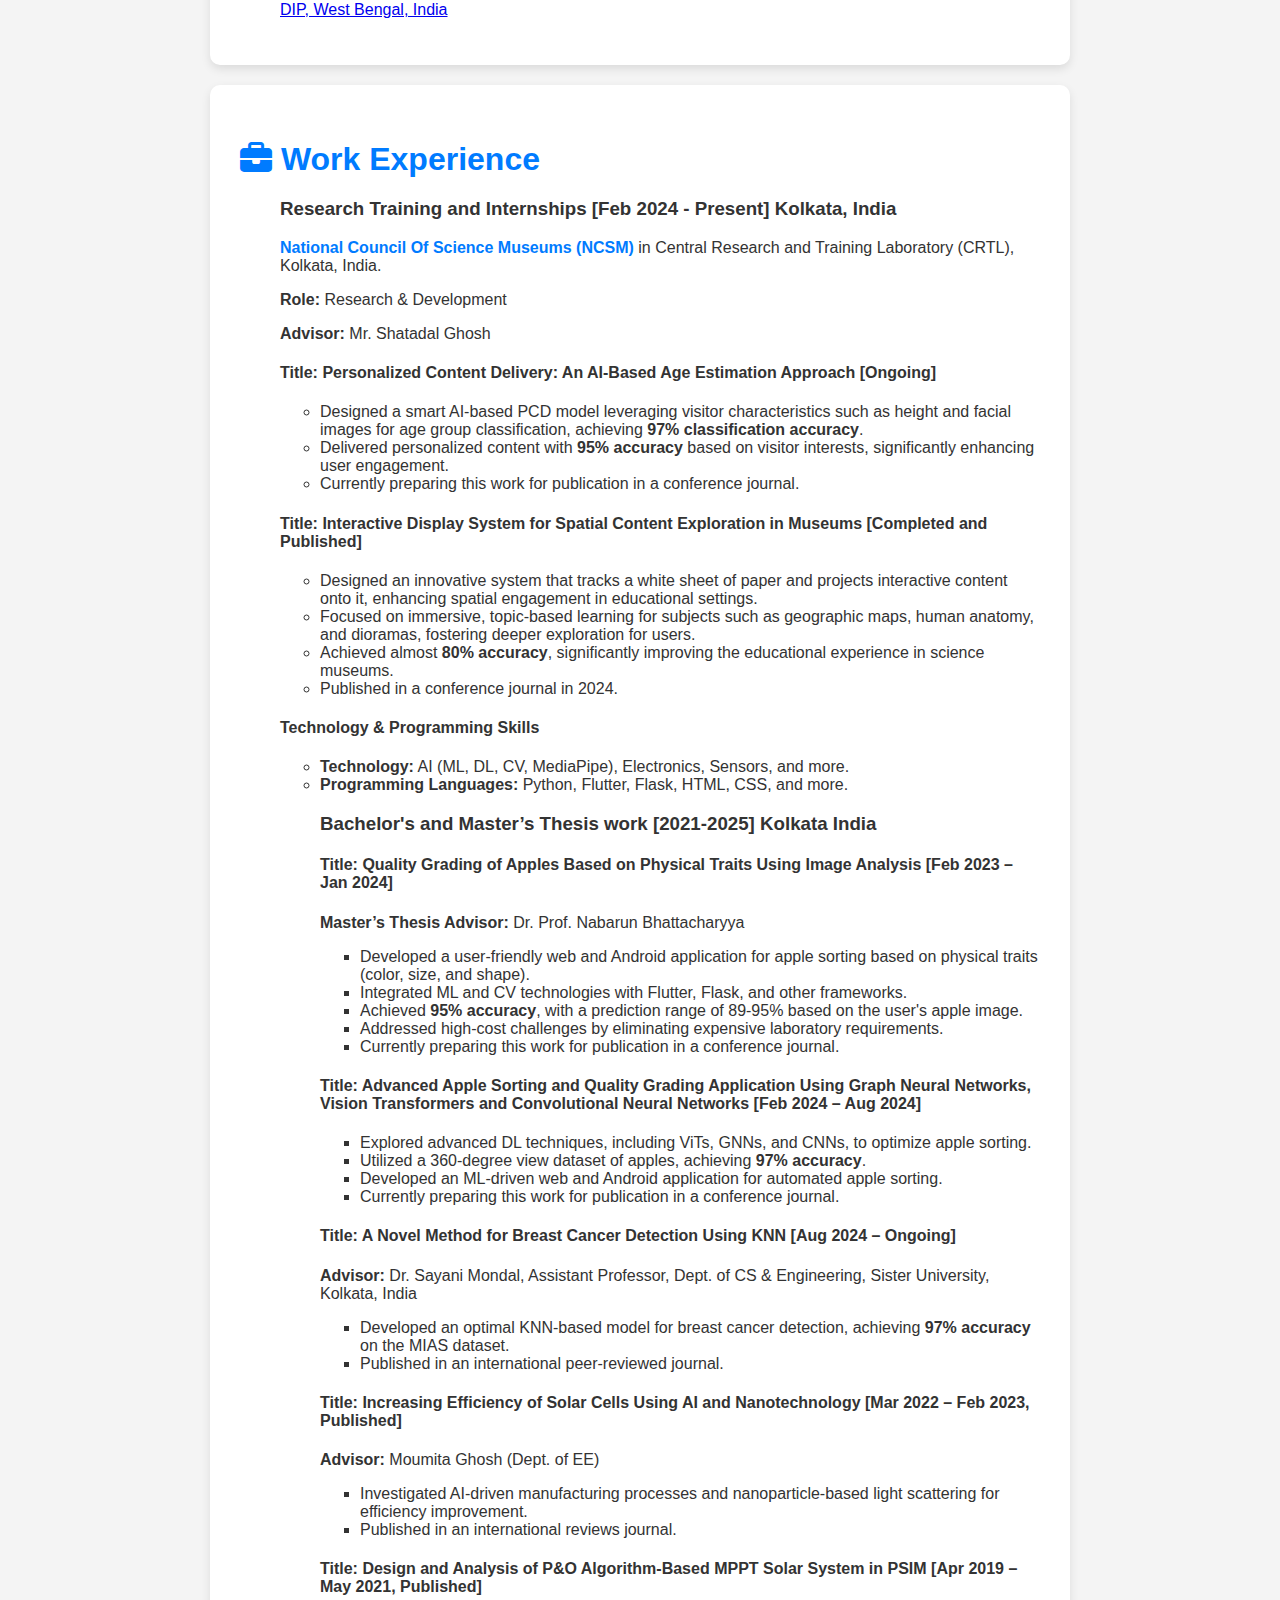
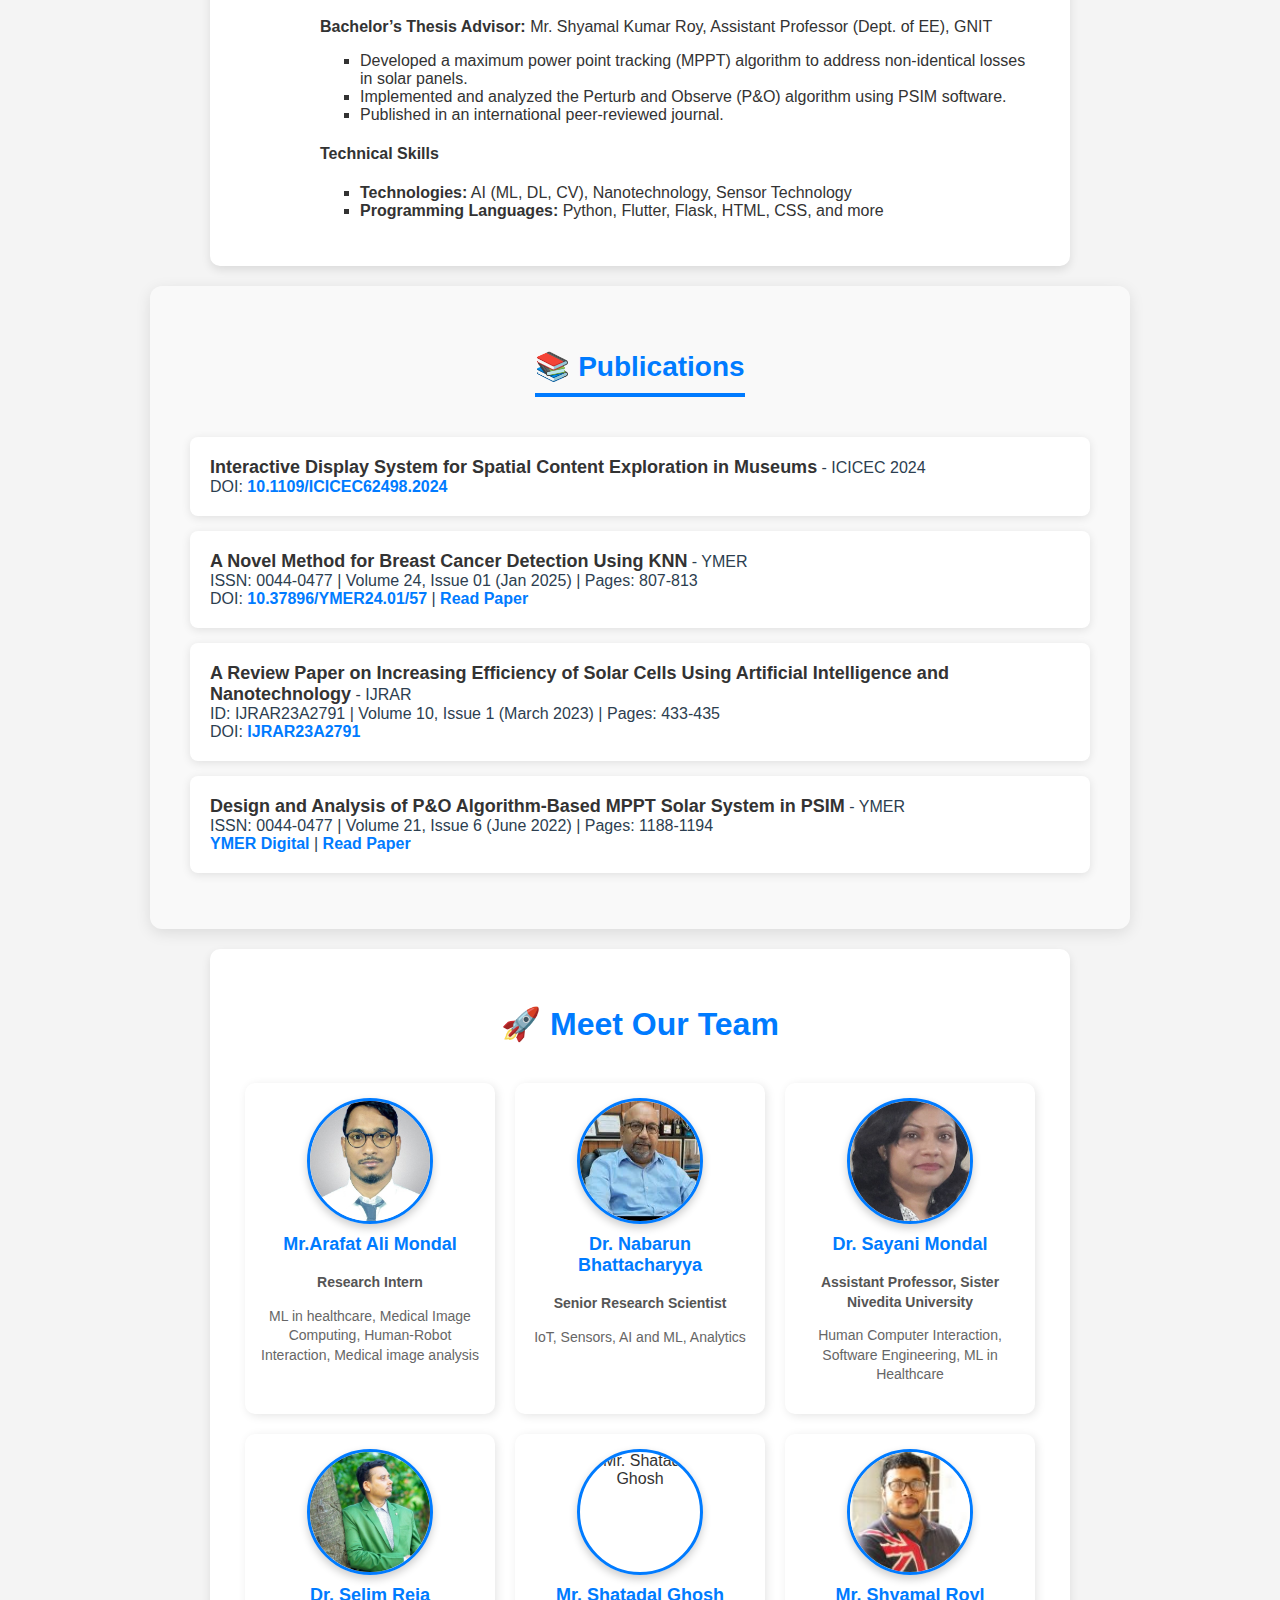
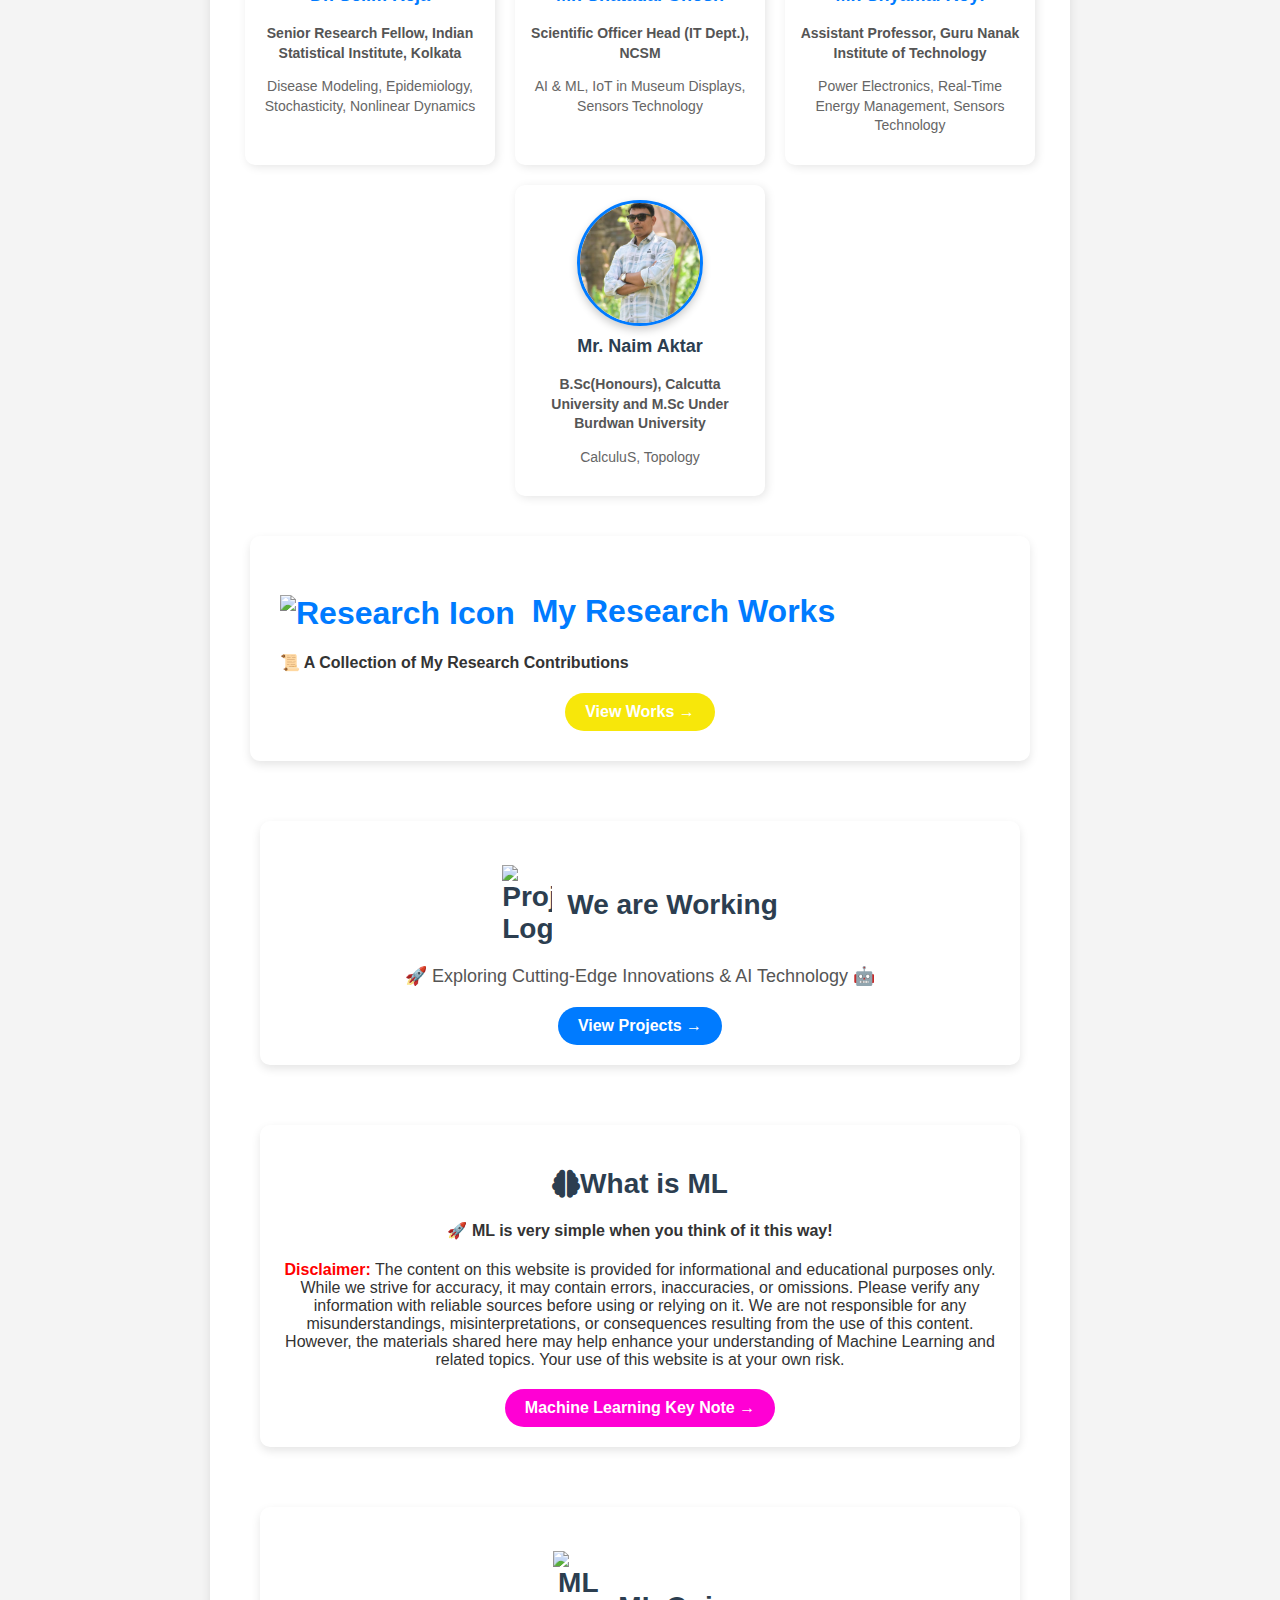
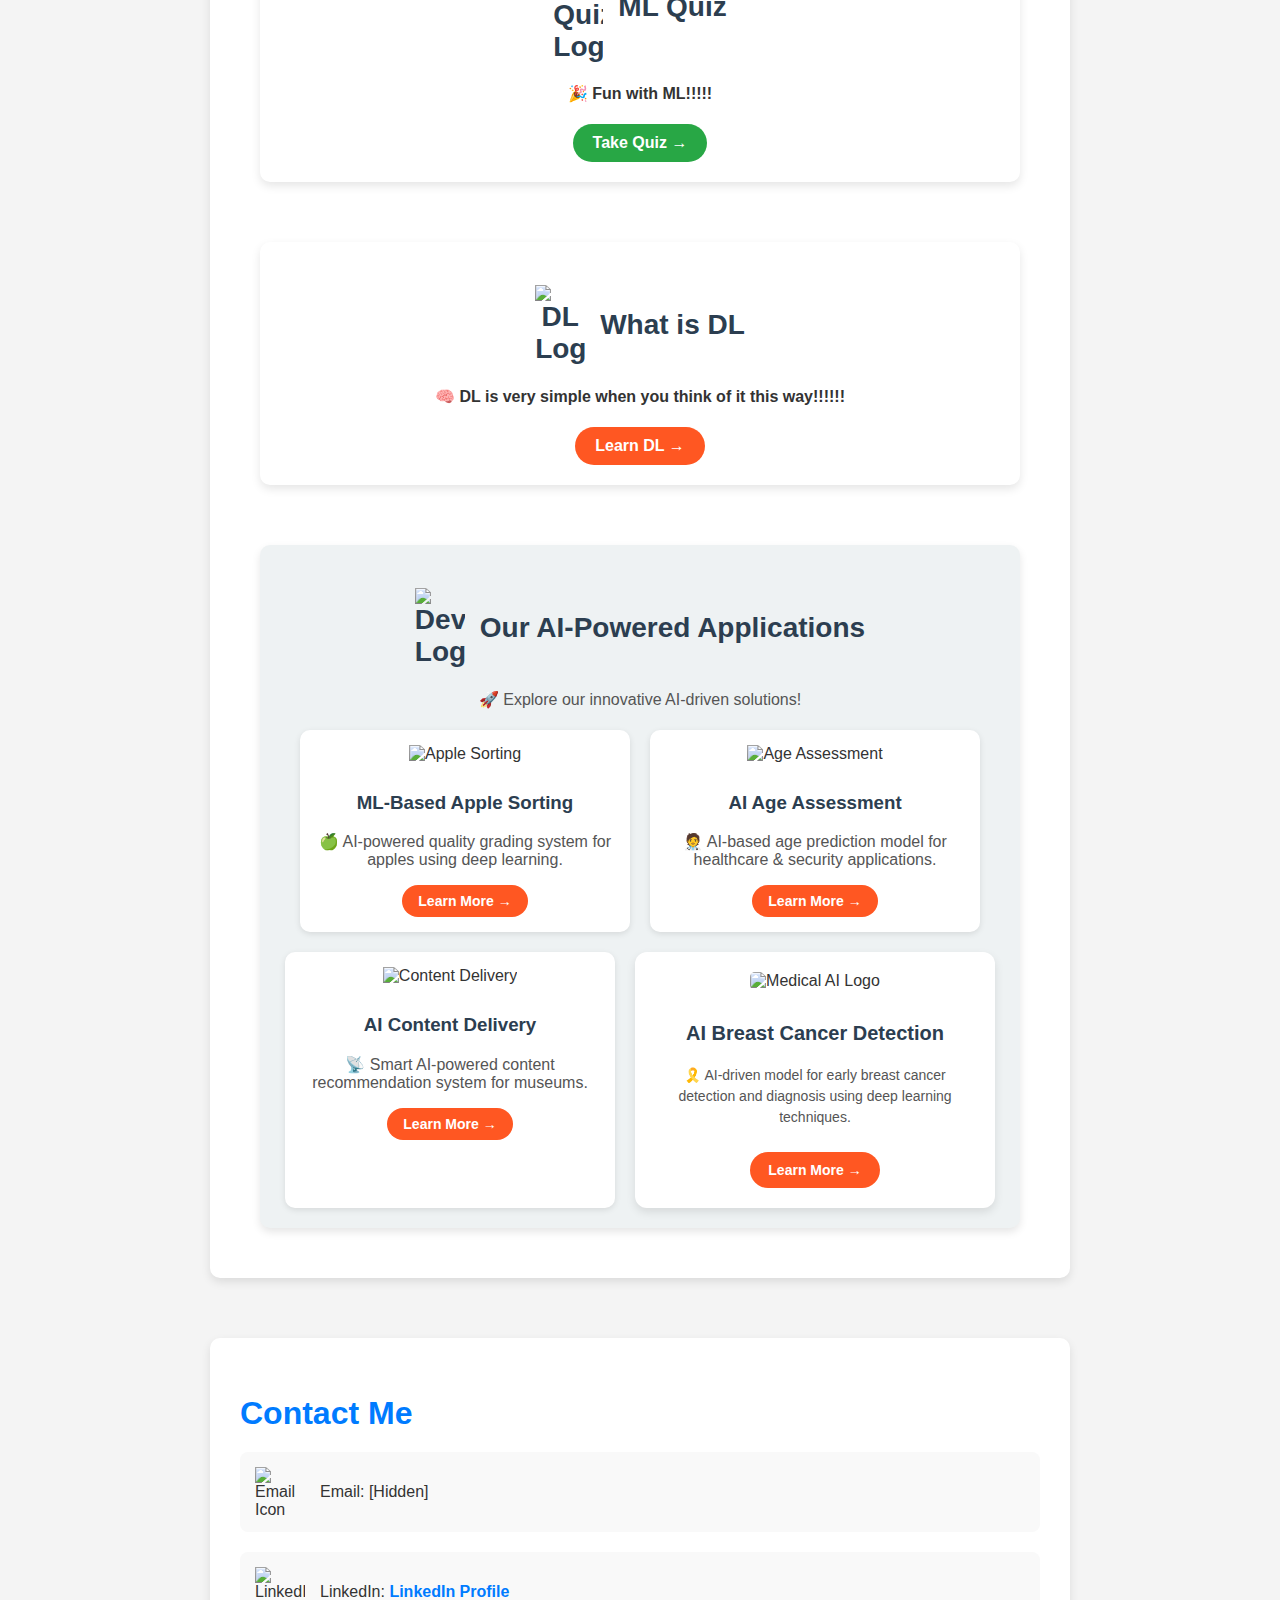
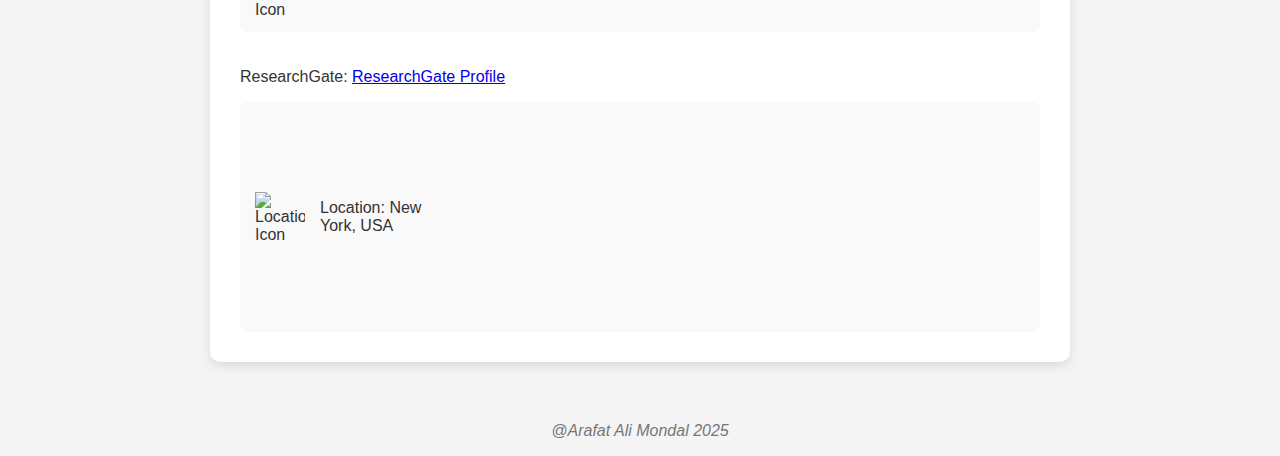
==== commit 2e464092: "Update index.html" ====
--- a/index.html
+++ b/index.html
@@ -769,6 +769,8 @@
                     <img src="https://cdn-icons-png.flaticon.com/512/174/174857.png" alt="LinkedIn Icon" class="contact-icon">
                     <p>LinkedIn: <a href="https://www.linkedin.com/in/arafat-ali-mondal-970259264/" target="_blank">LinkedIn Profile</a></p>
                 </div>
+                 <p> ResearchGate: <a href="https://www.researchgate.net/profile/Arafat-Mondal?ev=prf_overview/" target="_blank"> ResearchGate Profile</a></p>
+                </div>
 
                 <!-- Location Section with Google Map -->
                 <div class="contact-item">
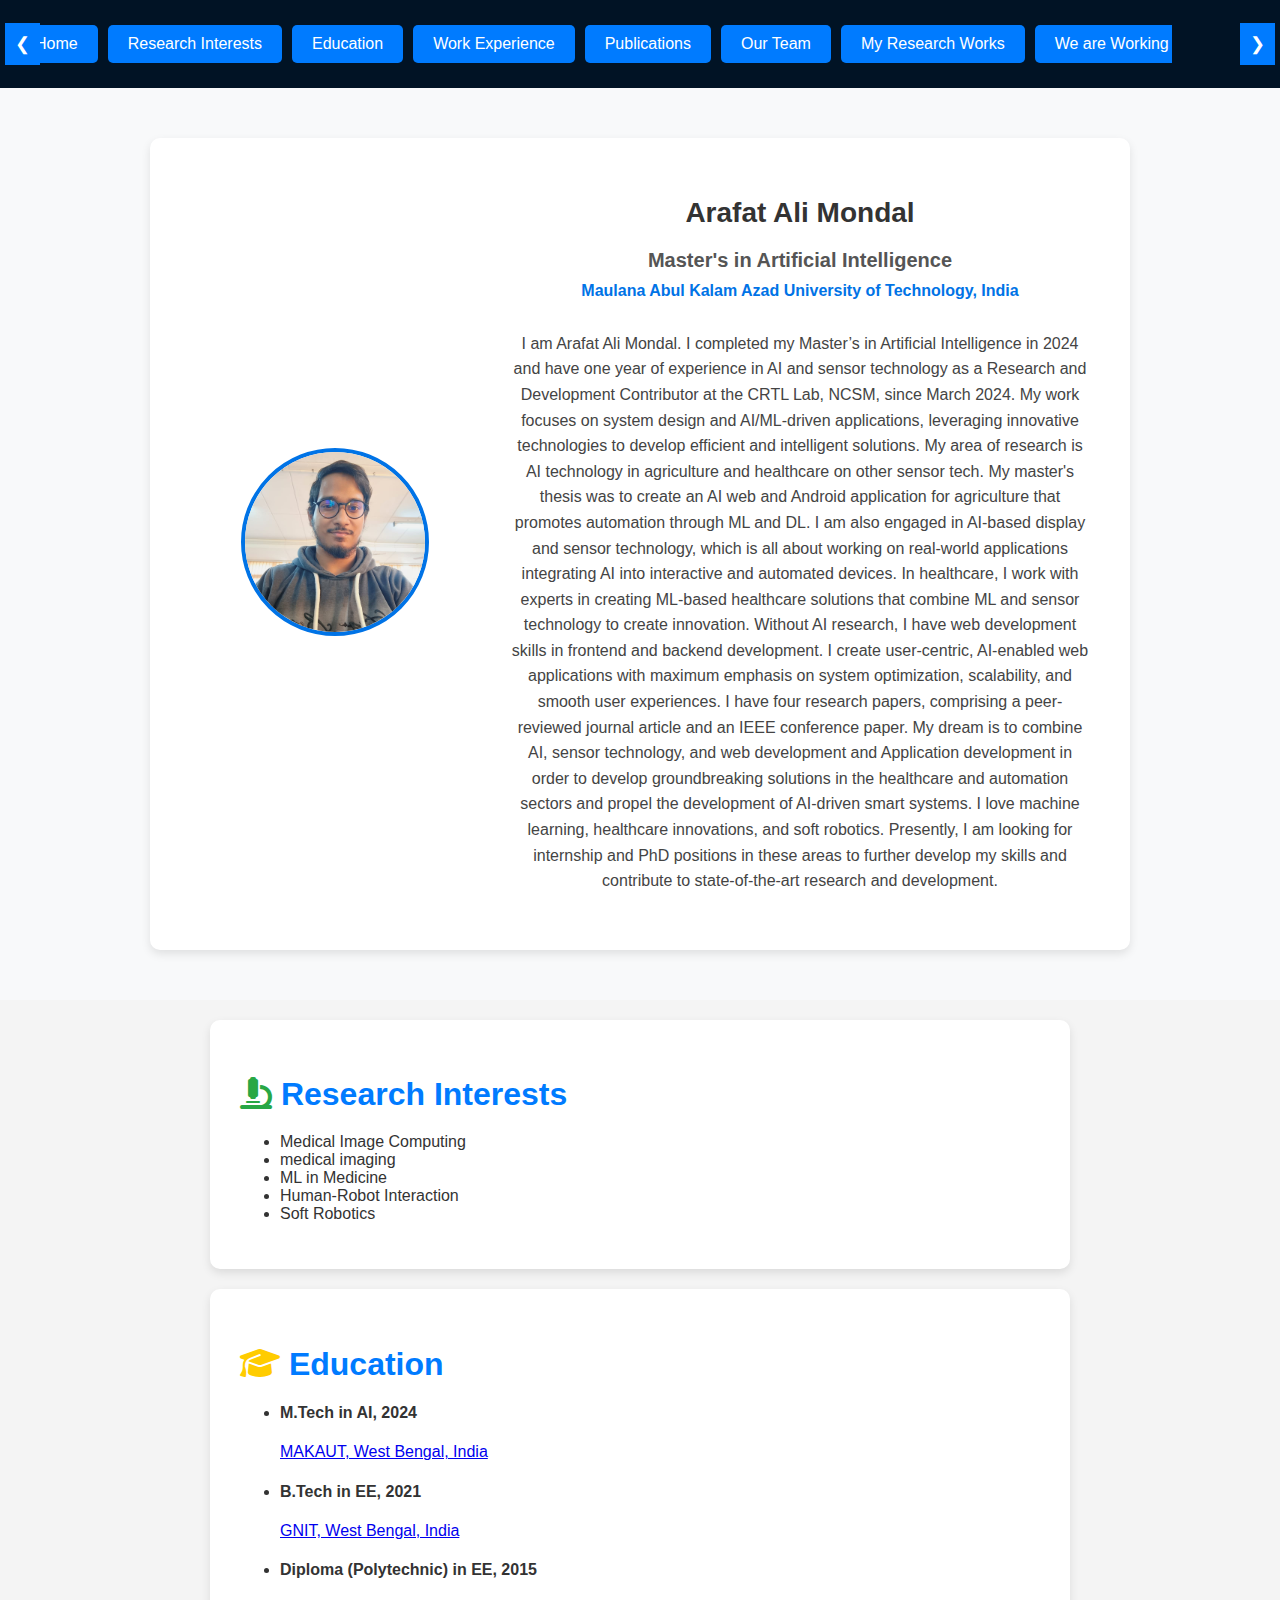
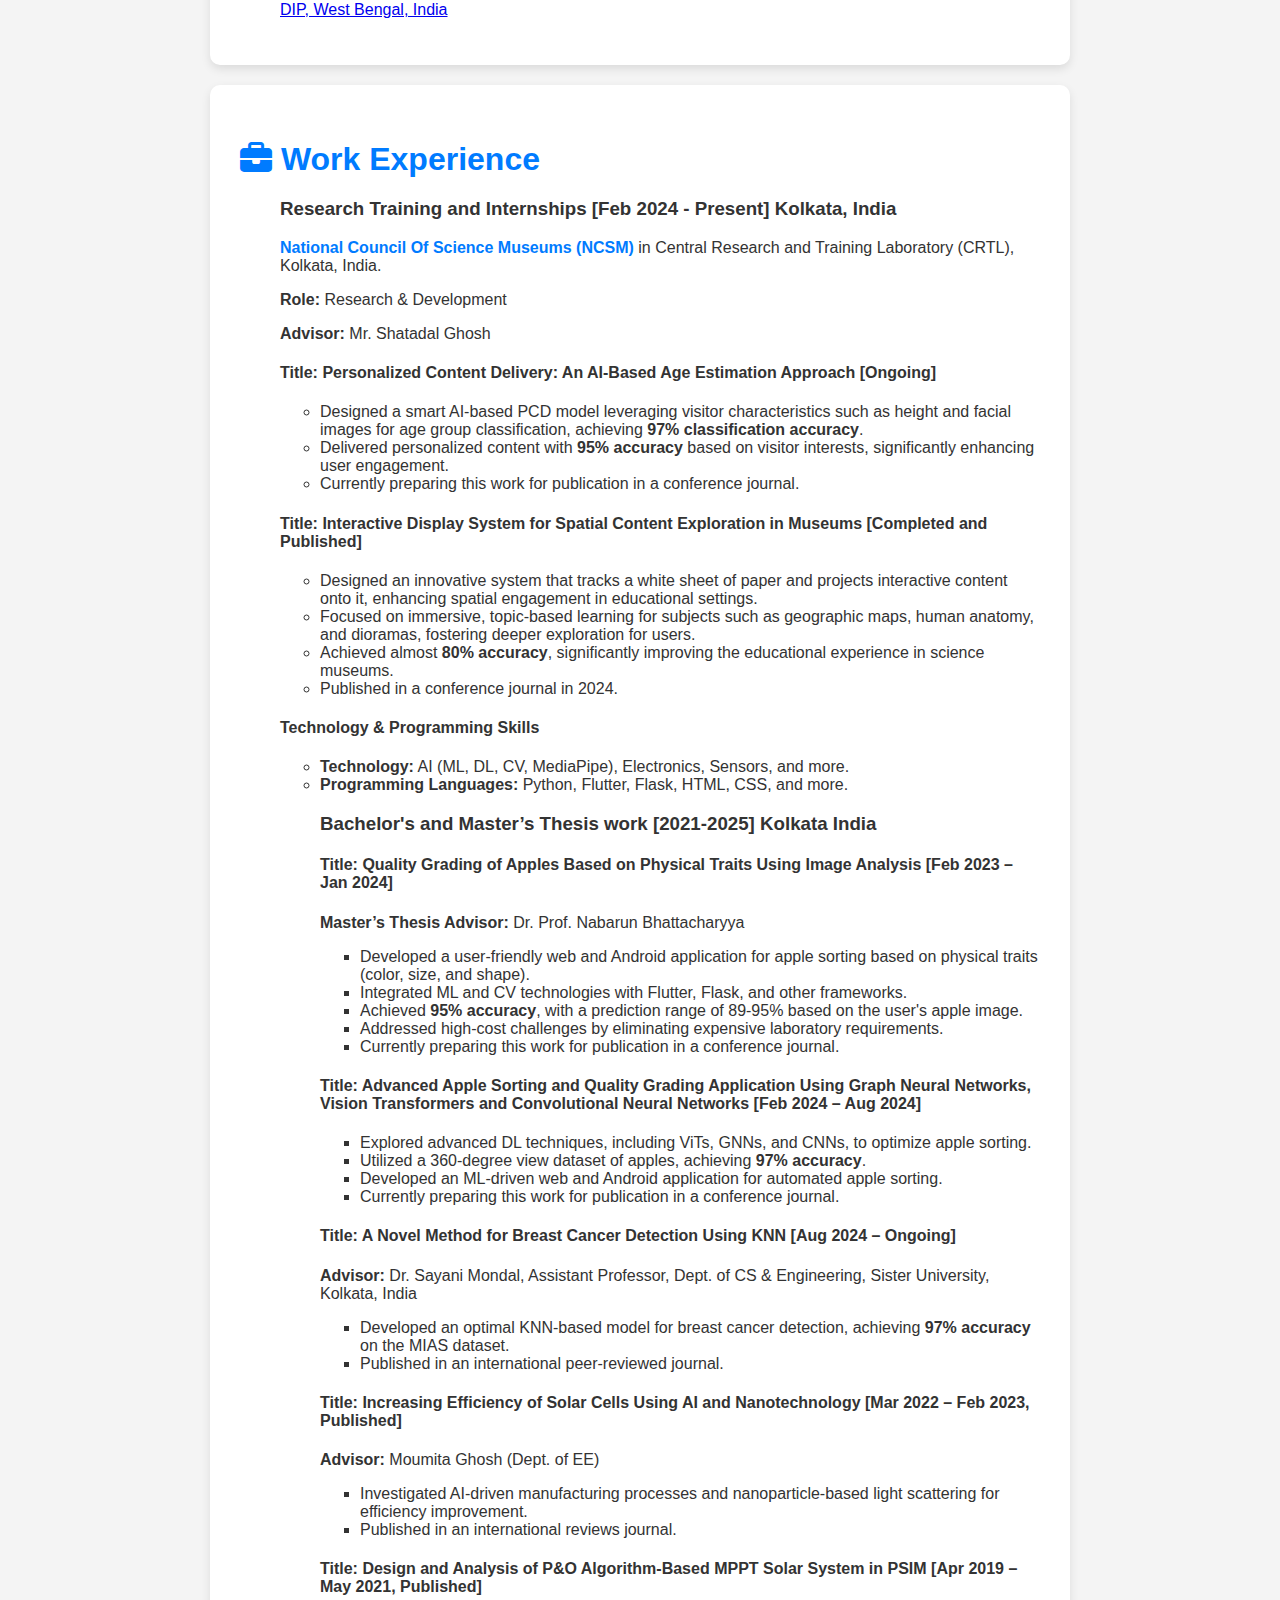
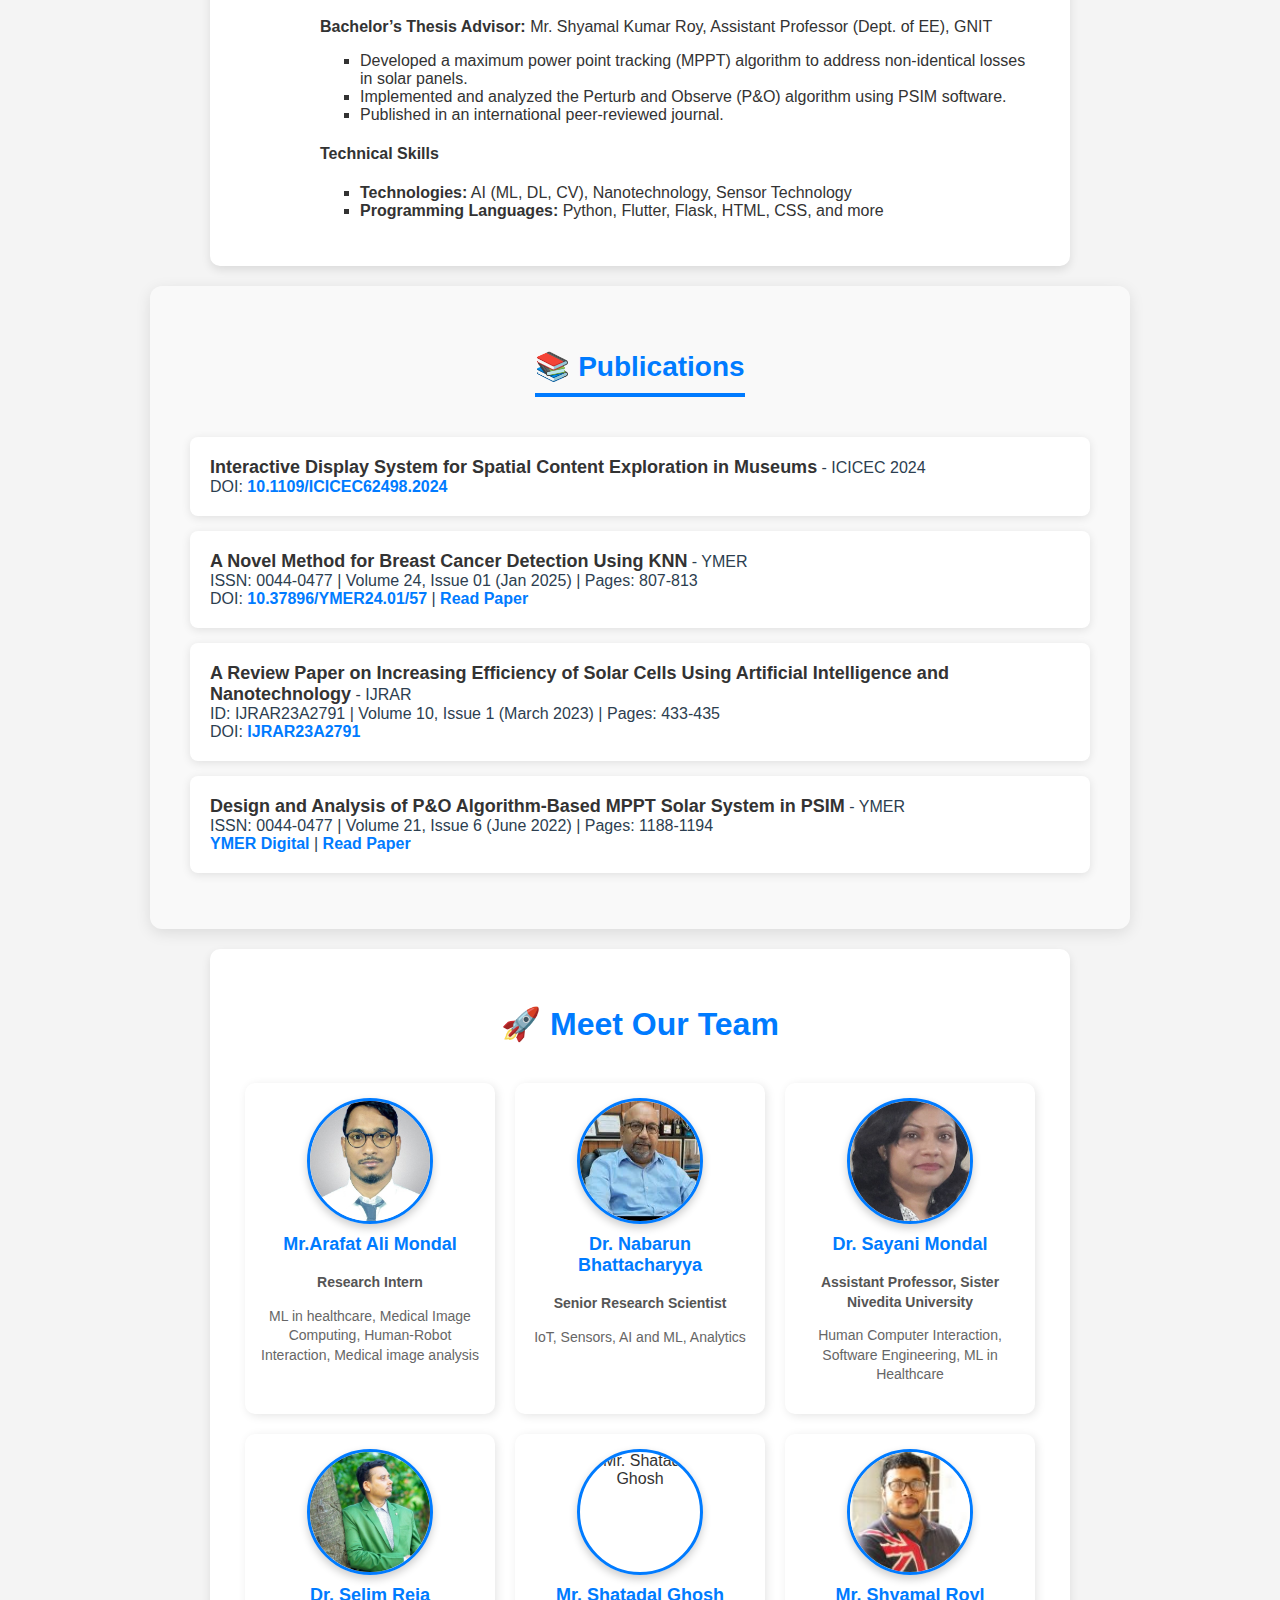
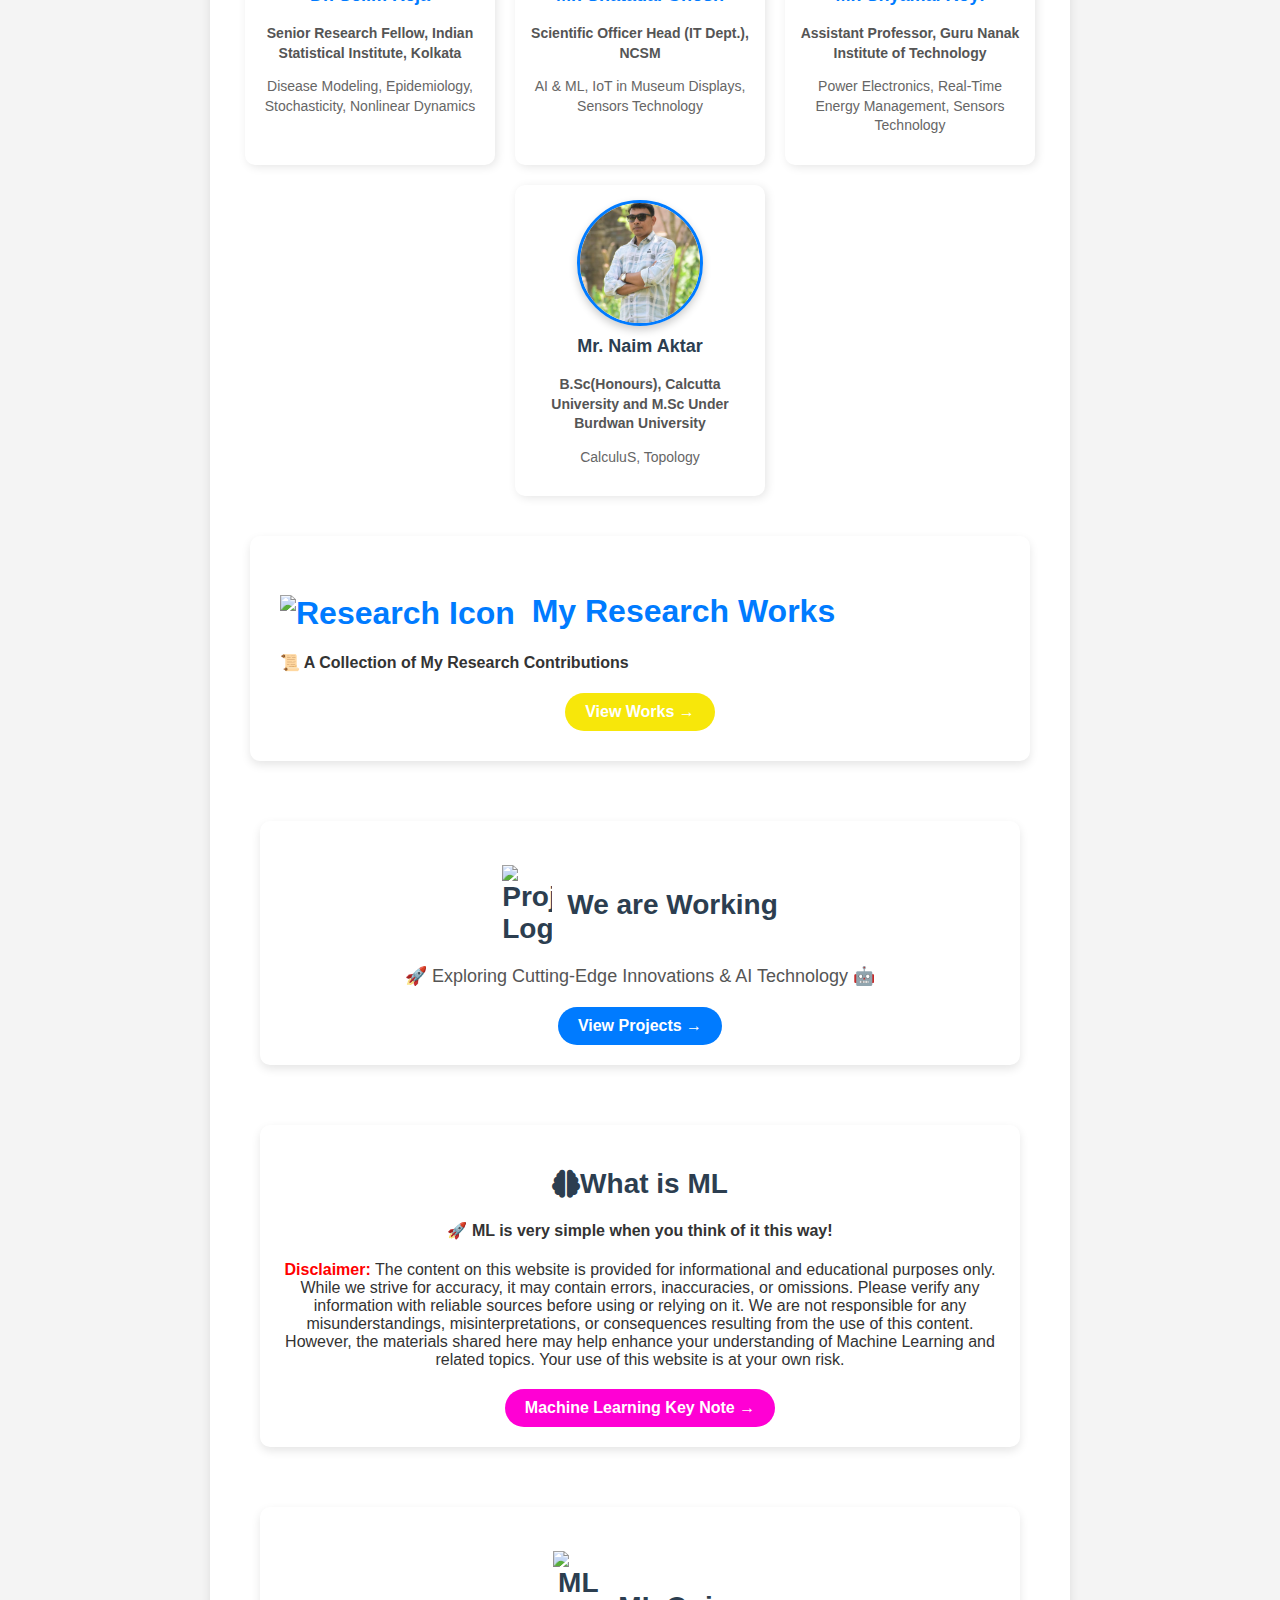
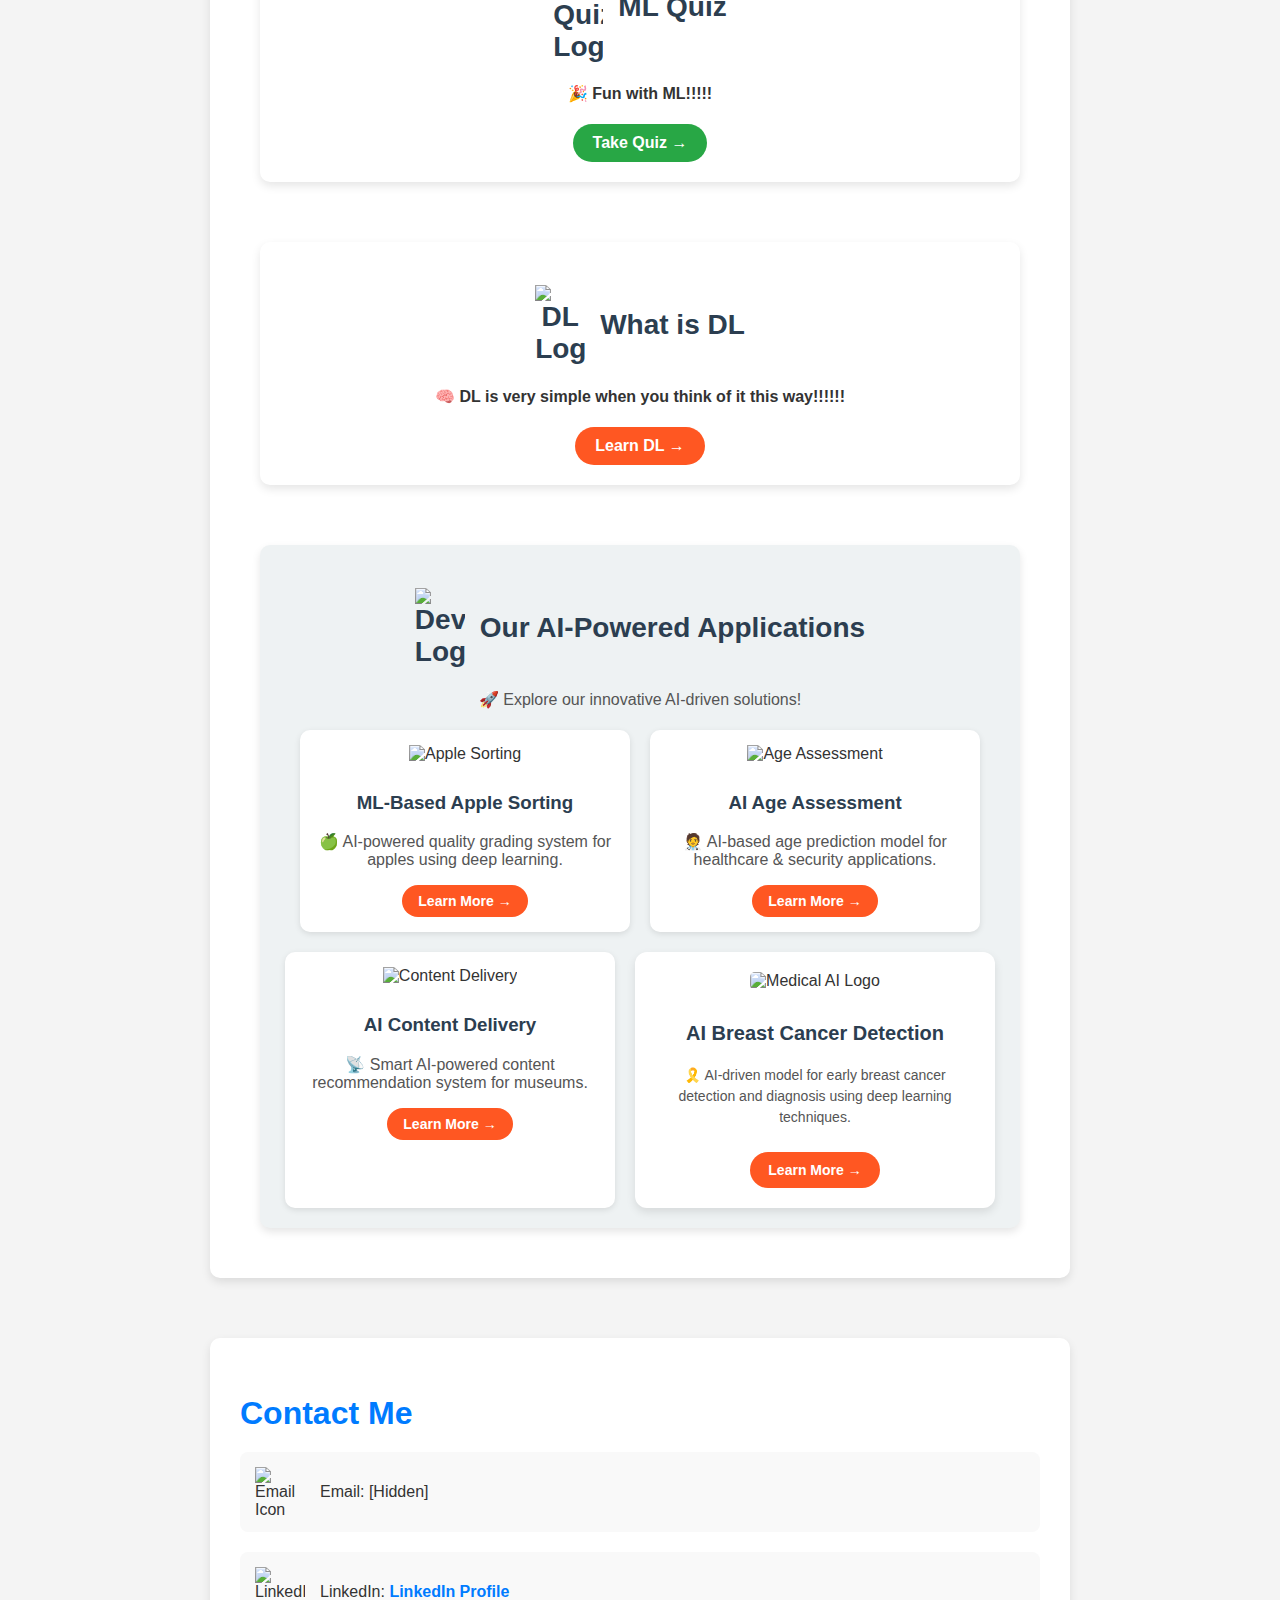
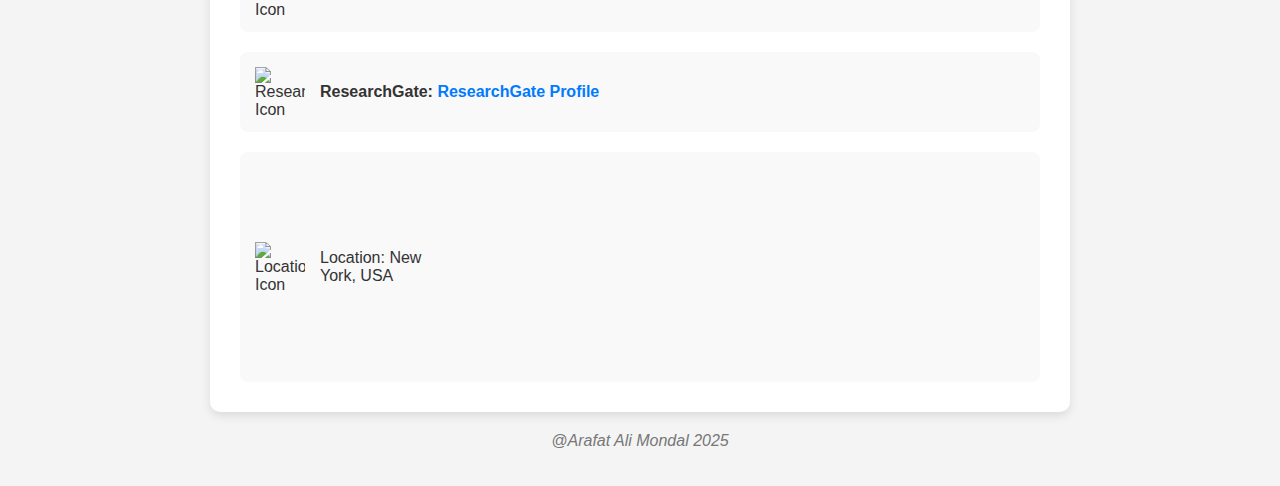
==== commit f9b603b2: "Update index.html" ====
--- a/index.html
+++ b/index.html
@@ -769,8 +769,13 @@
                     <img src="https://cdn-icons-png.flaticon.com/512/174/174857.png" alt="LinkedIn Icon" class="contact-icon">
                     <p>LinkedIn: <a href="https://www.linkedin.com/in/arafat-ali-mondal-970259264/" target="_blank">LinkedIn Profile</a></p>
                 </div>
-                 <p> ResearchGate: <a href="https://www.researchgate.net/profile/Arafat-Mondal?ev=prf_overview/" target="_blank"> ResearchGate Profile</a></p>
-                </div>
+                 <div class="contact-item">
+    <img src="https://upload.wikimedia.org/wikipedia/commons/5/5e/ResearchGate_icon_SVG.svg" alt="ResearchGate Icon" class="contact-icon">
+    <div class="contact-text">
+        <p><strong>ResearchGate:</strong> <a href="https://www.researchgate.net/profile/Arafat-Mondal?ev=prf_overview/" target="_blank">ResearchGate Profile</a></p>
+    </div>
+</div>
+
 
                 <!-- Location Section with Google Map -->
                 <div class="contact-item">
